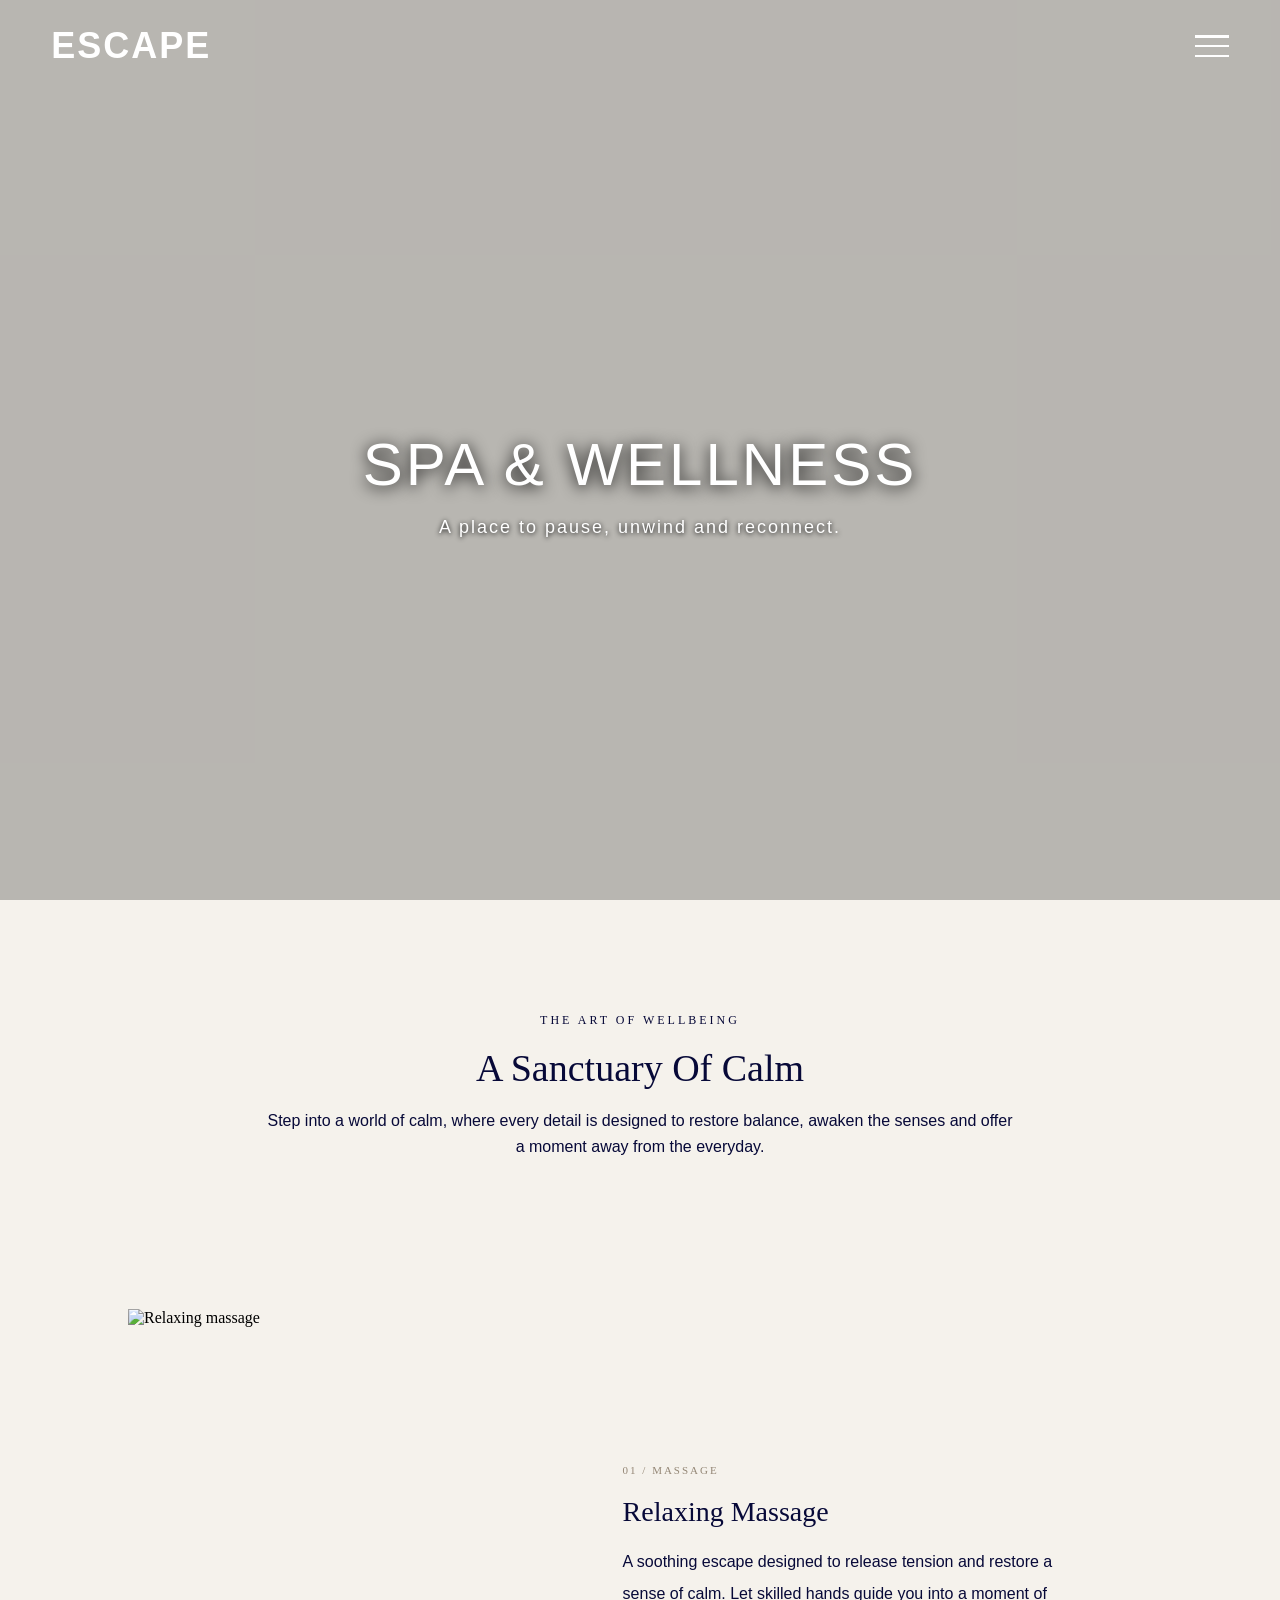
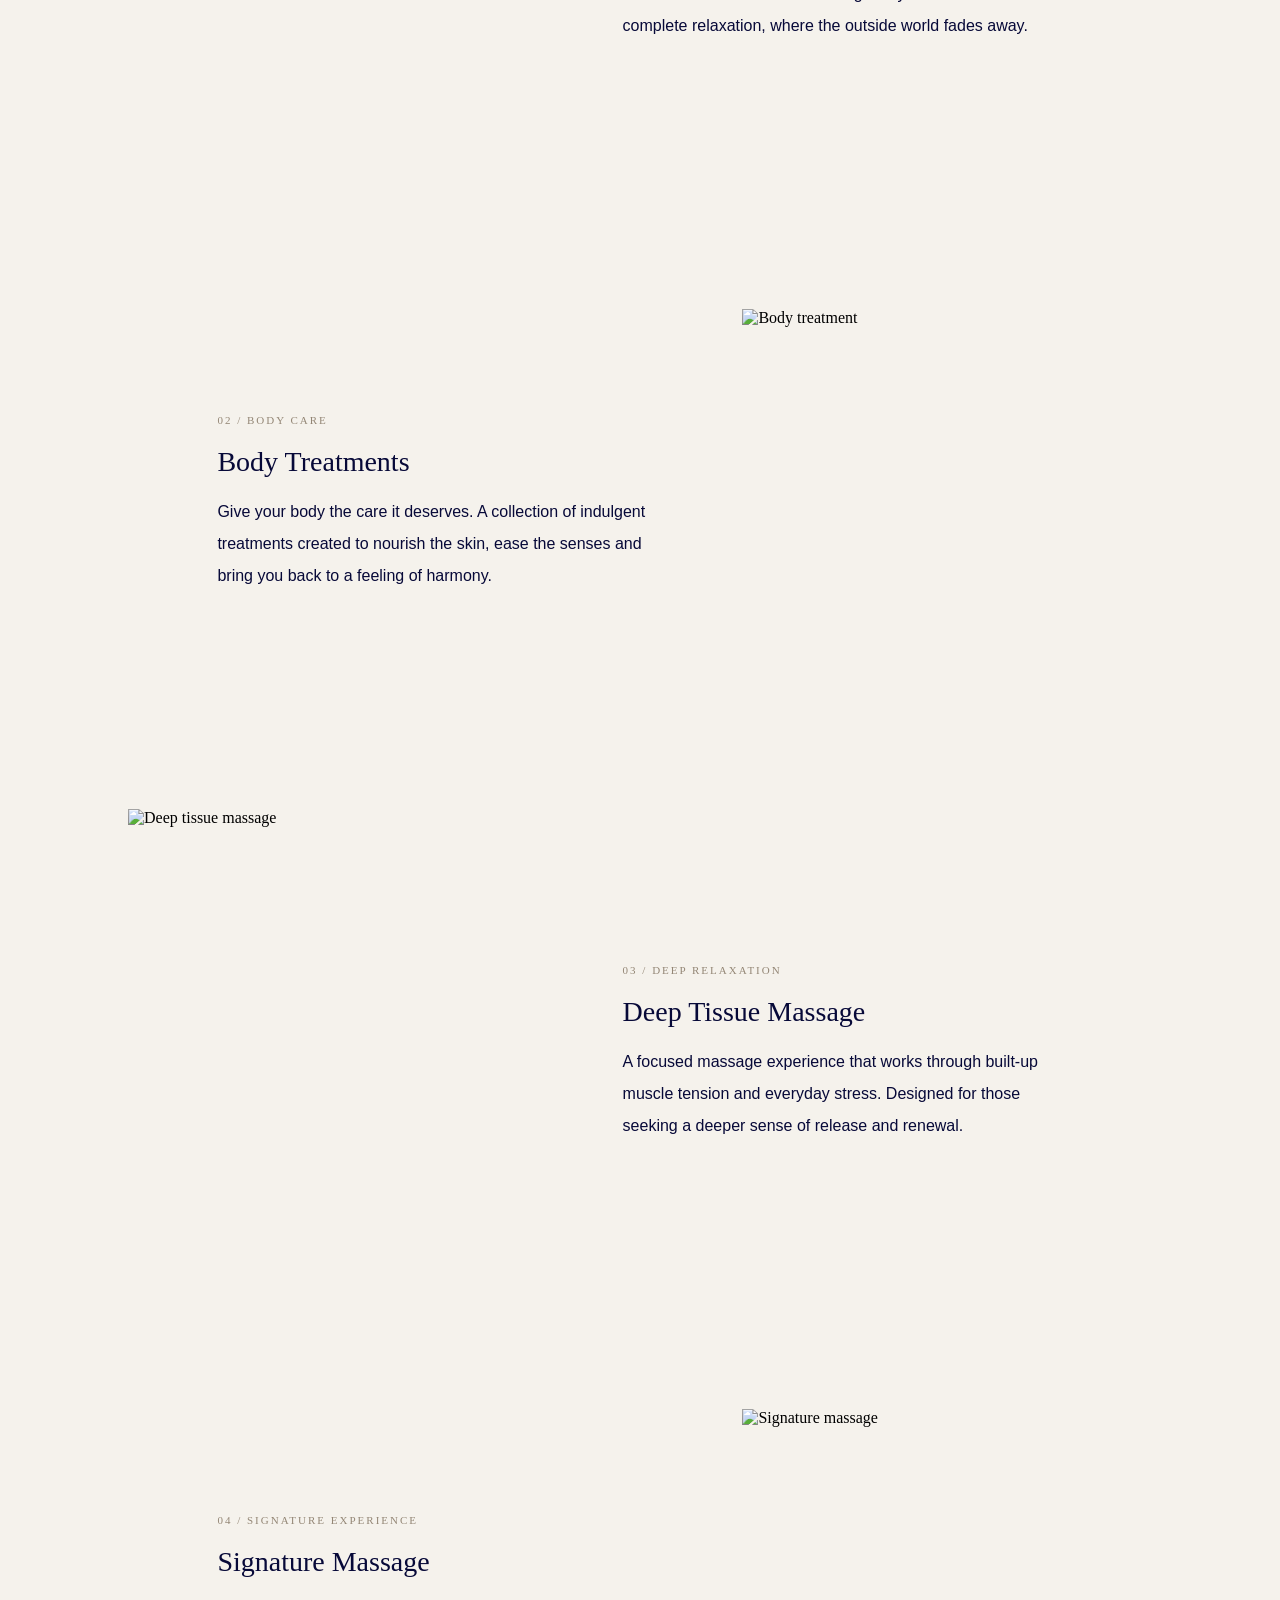
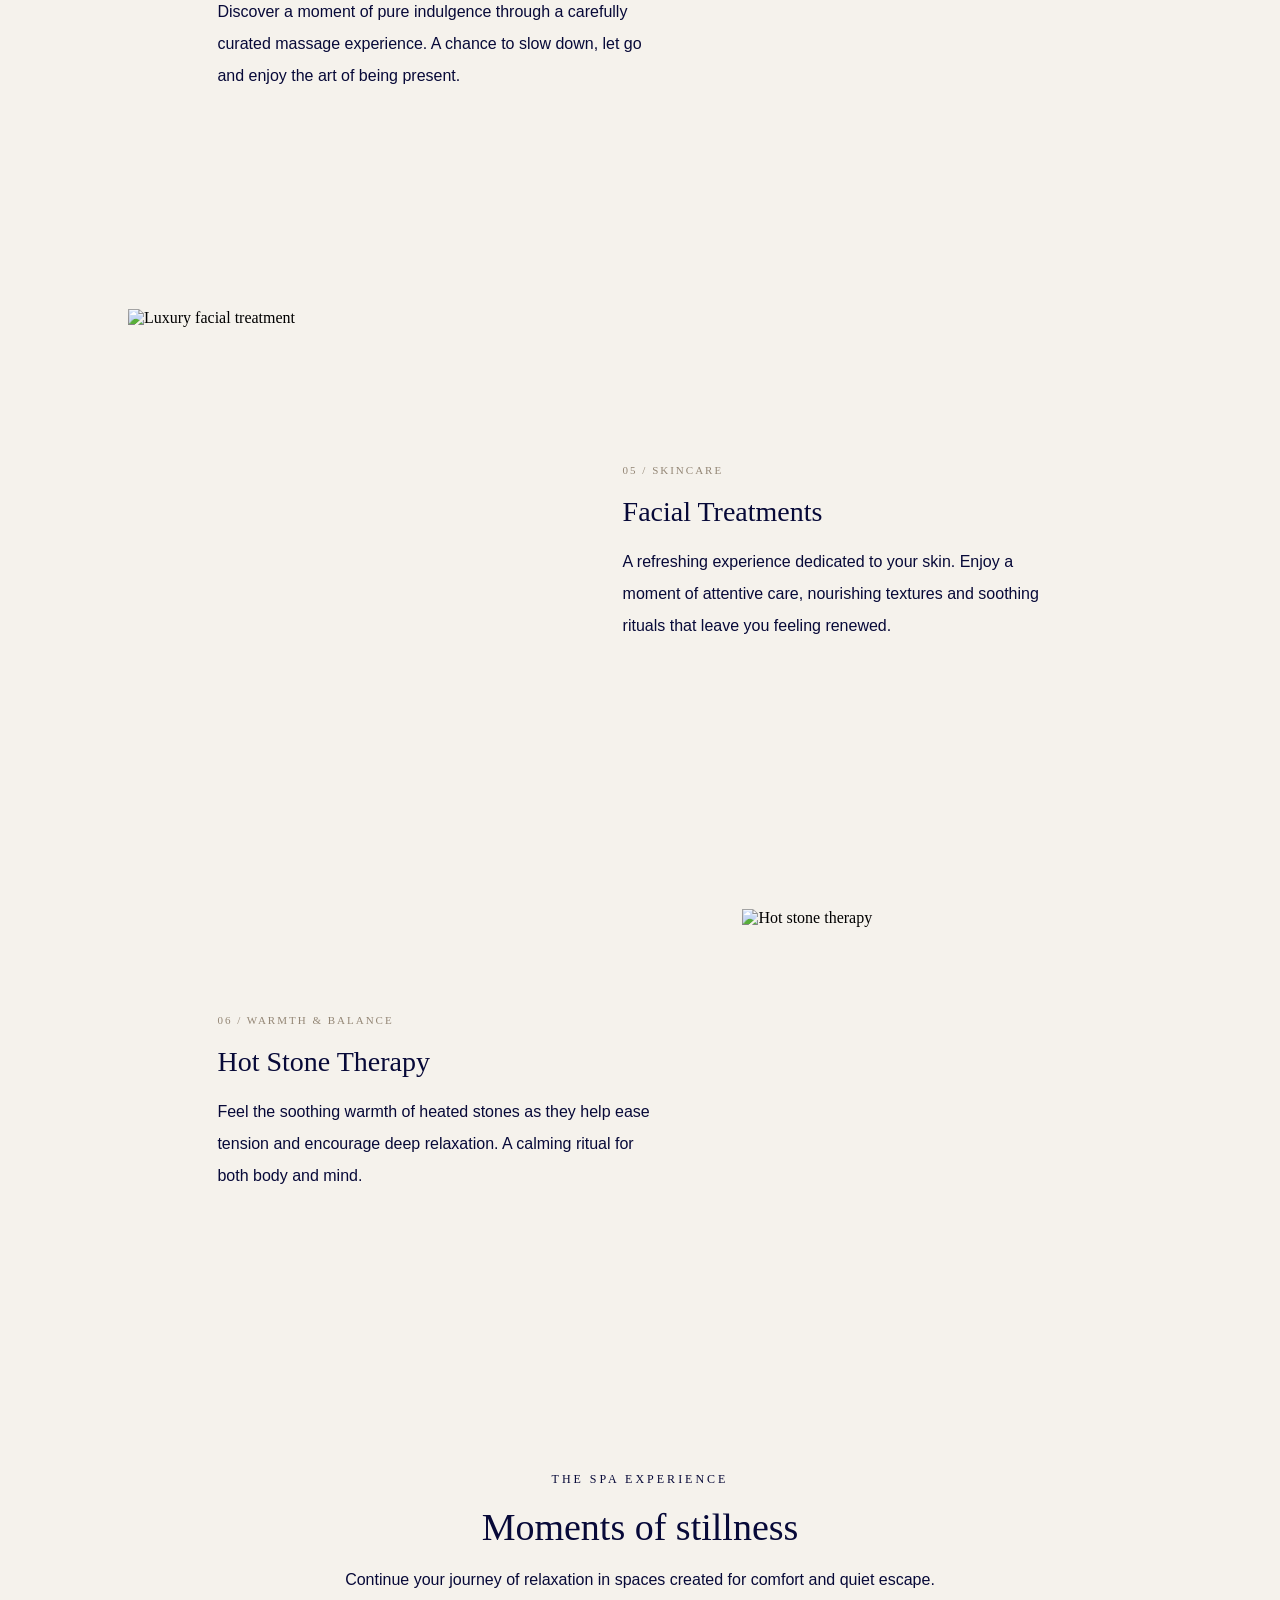
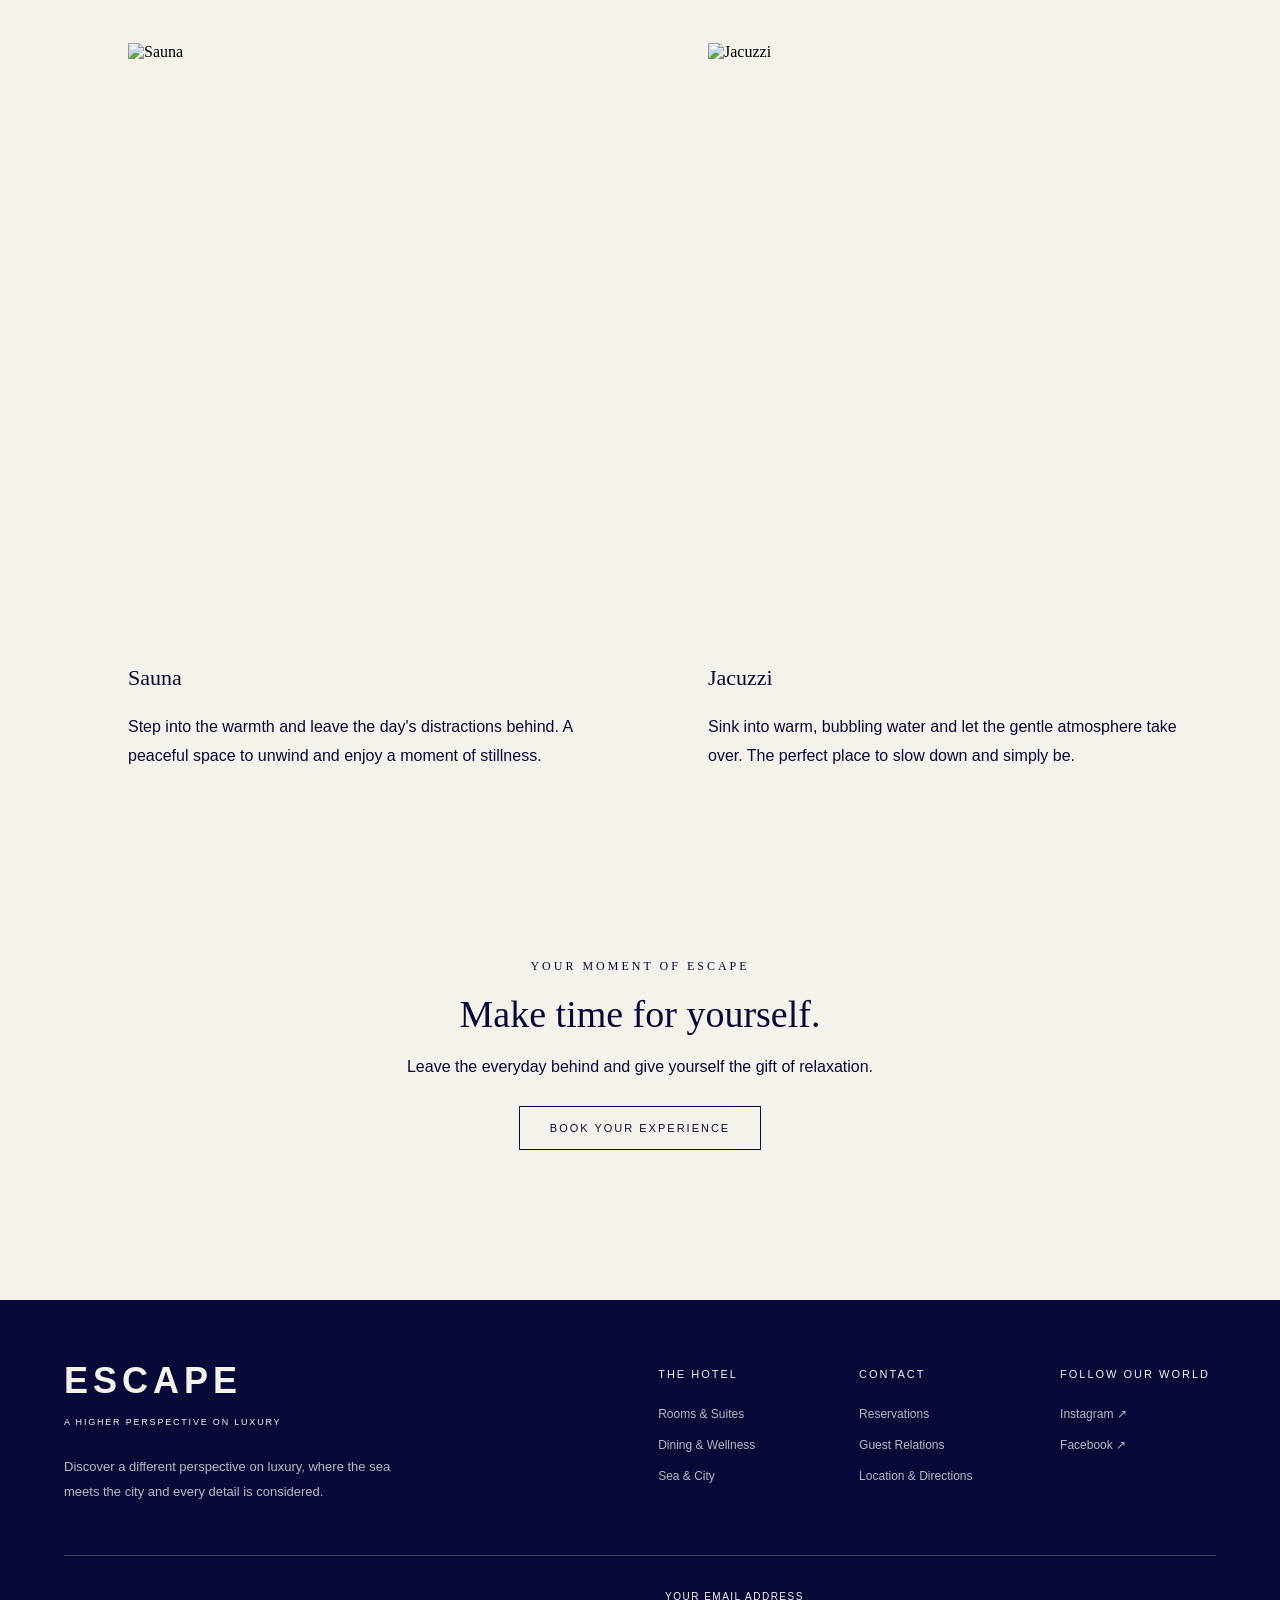
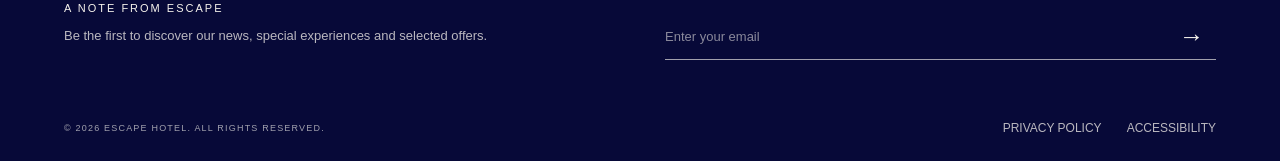
==== spa-wellness.html @ 2252b244 "Add files via upload" ====
<!DOCTYPE html>
<html lang="en">
<head>
    <meta charset="UTF-8">
    <meta name="viewport" content="width=device-width, initial-scale=1.0">
    <title>ESCAPE HOTEL</title>

    <link rel="stylesheet" href="style.css">
</head>
    
<body class="spa-wellness-page">

    <nav class="top-menu"> <!-- שורת הניווט העליונה -->
    <a href="index.html" class="logo">ESCAPE</a> <!-- לוגו שמוביל לעמוד הבית -->

    <button class="hamburger" type="button"> <!-- כפתור פתיחה וסגירה -->
        <span></span> <!-- הקו הראשון של ההמבורגר -->
        <span></span> <!-- הקו השני של ההמבורגר -->
        <span></span> <!-- הקו השלישי של ההמבורגר -->
    </button>

    <div class="side-menu"> <!-- הפאנל הנפתח מצד ימין -->
        <a href="index.html">HOME</a> <!-- קישור לעמוד אודות -->
        <a href="special-offers.html">SPECIAL OFFERS</a> <!-- קישור למבצעים -->
        <a href="rooms.html">ROOMS</a> <!-- קישור לחדרים -->
        <a href="spa-wellness.html">SPA &amp; WELLNESS</a> <!-- קישור לספא -->
        <a href="gift-card.html">GIFT CARD</a> <!-- קישור לספא -->
        <a href="contact.html">CONTACT</a> <!-- קישור ליצירת קשר -->
    </div>
</nav>

   <!-- אזור תמונת הפתיחה של עמוד הספא -->
<section class="spa-hero">
    <img src="images/wellness0.png" alt="Luxury pool overlooking the sea"> <!-- תמונת הבריכה מול הים -->

    <div class="spa-hero-content"> <!-- שכבת הטקסט שמופיעה מעל התמונה -->
        <h1>SPA & WELLNESS</h1> <!-- כותרת ראשית -->
        <p>A place to pause, unwind and reconnect.</p> <!-- משפט פתיחה -->
    </div>
</section>

<!-- אזור הפתיחה של גלריית הטיפולים -->  
<section class="spa-gallery-section">

    <div class="spa-intro"> <!-- כותרת ותיאור כללי של חוויית הספא -->
        <span>THE ART OF WELLBEING</span>
        <h2>A Sanctuary Of Calm</h2>
        <p>Step into a world of calm, where every detail is designed to restore balance, awaken the senses and offer a moment away from the everyday.</p>
    </div>

    <!-- גלריית טיפולים בפריסה לא סימטרית -->
    <div class="spa-gallery">

        <!-- טיפול ראשון: תמונה גדולה וטקסט לצדה -->
        <div class="spa-gallery-row spa-row-left">
            <div class="spa-image spa-image-large">
                <img src="images/wellness1.jpg" alt="Relaxing massage">
            </div>

            <div class="spa-description">
                <span>01 / MASSAGE</span>
                <h3>Relaxing Massage</h3>
                <p>A soothing escape designed to release tension and restore a sense of calm. Let skilled hands guide you into a moment of complete relaxation, where the outside world fades away.</p>
            </div>
        </div>

        <!-- טיפול שני: תמונה וטקסט בפריסה הפוכה -->
        <div class="spa-gallery-row spa-row-right">
            <div class="spa-image spa-image-small">
                <img src="images/wellness2.jpg" alt="Body treatment">
            </div>

            <div class="spa-description">
                <span>02 / BODY CARE</span>
                <h3>Body Treatments</h3>
                <p>Give your body the care it deserves. A collection of indulgent treatments created to nourish the skin, ease the senses and bring you back to a feeling of harmony.</p>
            </div>
        </div>

        <!-- טיפול שלישי -->
        <div class="spa-gallery-row spa-row-left">
            <div class="spa-image spa-image-large">
                <img src="images/wellness3.jpg" alt="Deep tissue massage">
            </div>

            <div class="spa-description">
                <span>03 / DEEP RELAXATION</span>
                <h3>Deep Tissue Massage</h3>
                <p>A focused massage experience that works through built-up muscle tension and everyday stress. Designed for those seeking a deeper sense of release and renewal.</p>
            </div>
        </div>

        <!-- טיפול רביעי -->
        <div class="spa-gallery-row spa-row-right">
            <div class="spa-image spa-image-small">
                <img src="images/wellness4.jpg" alt="Signature massage">
            </div>

            <div class="spa-description">
                <span>04 / SIGNATURE EXPERIENCE</span>
                <h3>Signature Massage</h3>
                <p>Discover a moment of pure indulgence through a carefully curated massage experience. A chance to slow down, let go and enjoy the art of being present.</p>
            </div>
        </div>

        <!-- טיפול חמישי -->
        <div class="spa-gallery-row spa-row-left">
            <div class="spa-image spa-image-large">
                <img src="images/wellness5.jpg" alt="Luxury facial treatment">
            </div>

            <div class="spa-description">
                <span>05 / SKINCARE</span>
                <h3>Facial Treatments</h3>
                <p>A refreshing experience dedicated to your skin. Enjoy a moment of attentive care, nourishing textures and soothing rituals that leave you feeling renewed.</p>
            </div>
        </div>

        <!-- טיפול שישי -->
        <div class="spa-gallery-row spa-row-right">
            <div class="spa-image spa-image-small">
                <img src="images/wellness6.jpg" alt="Hot stone therapy">
            </div>

            <div class="spa-description">
                <span>06 / WARMTH & BALANCE</span>
                <h3>Hot Stone Therapy</h3>
                <p>Feel the soothing warmth of heated stones as they help ease tension and encourage deep relaxation. A calming ritual for both body and mind.</p>
            </div>
        </div>

    </div>
</section>

<!-- אזור מתקני הספא -->
<section class="spa-facilities">

    <div class="spa-facilities-heading"> <!-- כותרת ותיאור המתקנים -->
        <span>THE SPA EXPERIENCE</span>
        <h2>Moments of stillness</h2>
        <p>Continue your journey of relaxation in spaces created for comfort and quiet escape.</p>
    </div>

    <div class="spa-facilities-gallery">

        <div class="spa-facility-item">
            <img src="images/wellness7.jpg" alt="Sauna"> <!-- תמונת הסאונה -->
            <div class="spa-facility-description">
                <h3>Sauna</h3>
                <p>Step into the warmth and leave the day's distractions behind. A peaceful space to unwind and enjoy a moment of stillness.</p>
            </div>
        </div>

        <div class="spa-facility-item">
            <img src="images/wellness8.jpg" alt="Jacuzzi"> <!-- תמונת הג'קוזי -->
            <div class="spa-facility-description">
                <h3>Jacuzzi</h3>
                <p>Sink into warm, bubbling water and let the gentle atmosphere take over. The perfect place to slow down and simply be.</p>
            </div>
        </div>

    </div>
</section>

<!-- אזור סיום עם הזמנה לחוויית ספא -->
<section class="spa-booking">
    <span>YOUR MOMENT OF ESCAPE</span>
    <h2>Make time for yourself.</h2>
    <p>Leave the everyday behind and give yourself the gift of relaxation.</p>
    <a href="contact.html" class="spa-booking-button">BOOK YOUR EXPERIENCE</a> <!-- מעבר לעמוד יצירת קשר -->
</section>

   
    <footer class="site-footer">

    <div class="footer-top">

        <div class="footer-brand">
            <a href="#" class="footer-logo">ESCAPE</a>
            <p class="footer-brand-tagline">
                A HIGHER PERSPECTIVE ON LUXURY
            </p>
            <p class="footer-description">
                Discover a different perspective on luxury,
                where the sea meets the city and every detail
                is considered.
            </p>
        </div>

        <div class="footer-column">
            <h3>THE HOTEL</h3>
            <a href="#rooms">Rooms & Suites</a>
            <a href="#experience">Dining & Wellness</a>
            <a href="#experience">Sea & City</a>
        </div>

        <div class="footer-column">
            <h3>CONTACT</h3>
            <a href="#contact">Reservations</a>
            <a href="#contact">Guest Relations</a>
            <a href="#contact">Location & Directions</a>
        </div>

        <div class="footer-column footer-social">
            <h3>FOLLOW OUR WORLD</h3>
            <a href="#" target="_blank" rel="noopener noreferrer">Instagram ↗</a>
            <a href="#" target="_blank" rel="noopener noreferrer">Facebook ↗</a>
        </div>

    </div>

    <div class="footer-newsletter">
        <div class="newsletter-text">
            <h3>A NOTE FROM ESCAPE</h3>
            <p>
                Be the first to discover our news,
                special experiences and selected offers.
            </p>
        </div>

        <form class="newsletter-form" action="#" method="post">
            <label for="newsletter-email">YOUR EMAIL ADDRESS</label>
            <div class="newsletter-input-row">
                <input
                    type="email"
                    id="newsletter-email"
                    name="email"
                    placeholder="Enter your email"
                    required
                >
                <button type="submit">
                    →
                </button>
            </div>
        </form>
    </div>

    <div class="footer-bottom">
        <p>© 2026 ESCAPE HOTEL. ALL RIGHTS RESERVED.</p>
        <div class="footer-legal">
            <a href="#">PRIVACY POLICY</a>
            <a href="#">ACCESSIBILITY</a>
        </div>
    </div>

</footer>

<script src="script.js"></script>
</body>
</html>
---- style.css ----
html, body { /* מסירים את השוליים והריווח שברירת המחדל של הדפדפן מוסיפה לעמוד. */
    margin: 0; /* מבטל את השוליים החיצוניים של העמוד. */
    padding: 0;/* מבטל ריווח פנימי חיצוני. */
}

.hero { /* מגדירים את מסך הפתיחה כאזור עצמאי. */
    position: relative; /* מאפשר למקם את הסרטון ביחס ל-Hero. */
    min-height: 100vh; /* נותן למסך הפתיחה גובה של מסך שלם. */
    overflow: hidden; /* מסתיר חלקי סרטון שיוצאים מגבולות ה-Hero. */
    isolation: isolate; /* יוצר שכבת רקע נפרדת לתוכן של ה-Hero. */
}

.hero .video-bg { /* מציבים את הסרטון כרקע בתוך ה-Hero בלבד. */
    position: absolute; /* ממקמים את הסרטון ביחס ל-Hero במקום למסך כולו. */
    inset: 0; /* מצמידים את הסרטון לכל קצוות ה-Hero. */
    width: 100%; /* ממלאים את רוחב אזור ה-Hero. */
    height: 100%; /* ממלאים את גובה אזור ה-Hero. */
    object-fit: cover;/* ממלאים את האזור בלי לעוות את הסרטון. */
    z-index: -1; /* מציבים את הסרטון בשכבת הרקע של ה-Hero. */
}

html { /* מאפשרים גלילה חלקה לקישורי התפריט. */
    scroll-behavior: smooth; /* גוללים בהדרגה אל הסקשן שנבחר. */
}

.booking-bar { /* עיצוב השורה שעוטפת את כל שדות ההזמנה */
    position: absolute; /* ממקם את שורת ההזמנה ביחס לאזור ההירו */
    bottom: 35px; /* קובע את המרחק של השורה מהחלק התחתון של ההירו */
    left: 50%; /* ממקם את נקודת ההתחלה במרכז האופקי של ההירו */
    transform: translateX(-50%); /* מזיז את השורה לאחור בחצי מרוחבה כדי למרכז אותה */
    display: flex; /* מסדר את שדות ההזמנה והכפתור בשורה אופקית */
    align-items: center; /* מיישר את כל האלמנטים במרכז הגובה */
    justify-content: space-between; /* מפזר את האלמנטים לאורך השורה */
    width: 95%; /* קובע את רוחב שורת ההזמנה ביחס להירו */
    max-width: 1100px; /* מגביל את הרוחב המרבי של השורה */
    padding: 12px 30px; /* מוסיף מרווח פנימי סביב התוכן */
    box-sizing: border-box; /* כולל את ה-padding בתוך חישוב הרוחב */
    background: rgba(245, 242, 236, 0.60); /* רקע בהיר עם 85% אטימות */
    z-index: 10; /* מציב את השורה מעל סרטון הרקע */
}

.booking-field { /* עיצוב כל אחד משדות ההזמנה */
    display: flex; /* מסדר את הכותרת ואת שדה הבחירה בטור */
    flex-direction: column; /* מציב את הכותרת מעל שדה הבחירה */
    gap: 9px; /* קובע את המרווח בין הכותרת לשדה */
    flex: 1; /* מאפשר לכל שדה לתפוס חלק יחסי מהרוחב */
    padding: 0 20px; /* מוסיף מרווח אופקי בתוך כל שדה */
    border-right: 1px solid rgba(7, 9, 56, 0.2); /* מוסיף קו הפרדה דק בין השדות */
}

.booking-field label { /* עיצוב הכותרות CHECK-IN, CHECK-OUT ו-GUESTS */
    color: rgb(7, 9, 56); /* קובע את צבע הכותרת לכחול כהה */
    font-size: 12px; /* קובע גודל טקסט קטן ועדין */
    letter-spacing: 2px; /* מוסיף ריווח בין האותיות */
    font-family: "Gill Sans", "Segoe UI", sans-serif; /* קובע את אותו גופן של התפריט */
    font-weight: 500;
}

.booking-field input,
.booking-field select { /* עיצוב שדות התאריך ותיבת בחירת האורחים */
    width: 100%; /* גורם לשדה לתפוס את מלוא רוחב האזור שלו */
    height: 24px; /* קובע גובה אחיד לשדות */
    padding: 0; /* מבטל מרווח פנימי שעלול להשפיע על היישור */
    margin: 0; /* מבטל מרווח חיצוני */
    border: none; /* מסיר את המסגרת הרגילה של השדה */
    outline: none; /* מסיר מסגרת בעת לחיצה על השדה */
    background: transparent; /* משאיר את הרקע שקוף */
    color: rgb(7, 9, 56); /* קובע צבע טקסט כחול כהה */
    font-family: "Gill Sans", "Segoe UI", sans-serif; /* משתמש באותו גופן של התפריט */
    font-size: 14px; /* קובע גודל טקסט אחיד */
    cursor: pointer; /* מציג סמן לחיץ */
    vertical-align: middle; /* מיישר את השדה ביחס לאלמנטים סמוכים */
    box-sizing: border-box; /* כולל את המרווחים בחישוב הגובה והרוחב */
}

.booking-field input[type="date"]::-webkit-calendar-picker-indicator { /* עיצוב אחיד לאייקוני לוח השנה */
    width: 16px; /* קובע רוחב אחיד לשני האייקונים */
    height: 16px; /* קובע גובה אחיד לשני האייקונים */
    padding: 0; /* מבטל מרווח פנימי */
    margin: 0; /* מבטל מרווח חיצוני */
    transform: translateY(3px); /* מזיז את האייקון מעט למטה */
    cursor: pointer; /* מציג סמן לחיץ */
}

.availability-button { /* עיצוב כפתור בדיקת הזמינות */
    flex: 1.2; /* מעניק לכפתור מעט יותר רוחב משדות ההזמנה */
    padding: 12px 20px; /* קובע את המרווח הפנימי של הכפתור */
    margin-left: 20px; /* מוסיף מרווח בין הכפתור לשדה האורחים */
    border: 1px solid rgb(7, 9, 56); /* מוסיף מסגרת כחולה כהה ועדינה */
    background: rgb(7, 9, 56); /* קובע רקע כחול כהה לכפתור */
    color: white; /* קובע את צבע הטקסט בלבן */
    font-family: "Gill Sans", "Segoe UI", sans-serif; /* משתמש בגופן הכללי של האתר */
    font-size: 12px; /* קובע גודל טקסט קטן לכפתור */
    font-weight: 500;
    letter-spacing: 2px; /* מוסיף ריווח בין האותיות */
    cursor: pointer; /* מציג סמן של לחיצה בעת מעבר מעל הכפתור */
    transition: background 0.3s ease, color 0.3s ease; /* יוצר מעבר הדרגתי בעת שינוי צבעי הכפתור */
}

.availability-button:hover { /* עיצוב הכפתור בעת מעבר עם העכבר */
    background: transparent; /* הופך את רקע הכפתור לשקוף */
    color: rgb(7, 9, 56); /* משנה את צבע הטקסט לכחול כהה */
}

.top-menu { /* שורת הניווט העליונה */
    position: absolute; /* ממקם את התפריט מעל סרטון הפתיחה */
    top: 0; /* מצמיד את התפריט לחלק העליון */
    left: 0; /* מצמיד את התפריט לצד שמאל */
    width: 100%; /* נותן לתפריט רוחב מלא */
    box-sizing: border-box; /* כולל את הריווח בתוך הרוחב */
    padding: 25px 4%; /* מוסיף רווח מהקצוות */
    display: flex; /* מסדר את הלוגו והכפתור באותה שורה */
    justify-content: space-between; /* מפריד בין הלוגו להמבורגר */
    align-items: center; /* מיישר אותם אנכית */
    z-index: 20; /* מציג את התפריט מעל הסרטון */
}

.logo { /* עיצוב שם המותג */
    color: white; /* צבע הלוגו */
    text-decoration: none; /* מסיר קו תחתון */
    font-family: "Trebuchet MS", sans-serif; /* גופן הלוגו */
    font-size: 36px; /* גודל הלוגו */
    font-weight: 900; /* עובי הלוגו */
    letter-spacing: 2px; /* רווח בין האותיות */
}

.hamburger { /* כפתור ההמבורגר */
    display: flex; /* מסדר את שלושת הקווים בטור */
    flex-direction: column; /* מציג את הקווים אחד מתחת לשני */
    justify-content: space-between; /* מפזר את הקווים באופן אחיד */
    width: 34px; /* רוחב הכפתור */
    height: 22px; /* גובה הכפתור */
    padding: 0; /* מסיר ריווח פנימי */
    border: none; /* מסיר מסגרת */
    background: transparent; /* משאיר רקע שקוף */
    cursor: pointer; /* מציג סמן לחיץ */
    z-index: 40; /* משאיר את הכפתור מעל הפאנל */
}

.hamburger span { /* עיצוב שלושת הקווים */
    display: block; /* הופך כל קו לאלמנט נפרד */
    width: 100%; /* ממלא את רוחב הכפתור */
    height: 2.5px; /* עובי הקו */
    background-color: white; /* צבע הקווים */
}

.side-menu { /* הפאנל הנפתח */
    position: fixed; /* מקבע את הפאנל ביחס למסך */
    top: 0; /* מצמיד אותו לחלק העליון */
    right: 0; /* מצמיד אותו לצד ימין */
    width: 23%; /* רוחב קטן מרבע מסך */
    max-width: 340px; /* מגביל את הרוחב במסכים גדולים */
    min-width: 240px; /* שומר על רוחב שימושי */
    height: 100vh; /* גובה מלא של המסך */
    box-sizing: border-box; /* כולל ריווחים בתוך המידות */
    padding: 130px 25px 40px; /* מרווח מעל ומתחת לקישורים */
    display: flex; /* מסדר את הקישורים בטור */
    flex-direction: column; /* מציג כל קישור בשורה נפרדת */
    align-items: center; /* ממקם את הקישורים במרכז */
    gap: 38px; /* מרווח בין הקישורים */
    background-color: rgba(255, 255, 255, 0.8); /* רקע לבן מעט שקוף */
    z-index: 30; /* מציג את הפאנל מעל תוכן האתר */
    transform: translateX(100%); /* מסתיר את הפאנל מחוץ למסך */
    transition: transform 0.35s ease; /* יוצר פתיחה וסגירה חלקות */
}

.side-menu.open { /* מצב שבו התפריט פתוח */
    transform: translateX(0); /* מחזיר את הפאנל לתוך המסך */
}

.side-menu a { /* עיצוב הקישורים בפאנל */
    color: rgb(7, 9, 56); /* צבע כחול כהה */
    text-decoration: none; /* מסיר קו תחתון */
    font-family: "Gill Sans", "Segoe UI", sans-serif; /* גופן הקישורים */
    font-size: 18px; /* גודל הטקסט */
    font-weight: 600;
    letter-spacing: 2px; /* רווח בין האותיות */
    text-align: center; /* ממרכז את הטקסט */
    transition: opacity 0.2s; /* מעבר עדין בריחוף */
}

.side-menu a:hover { /* מצב ריחוף מעל קישור */
    opacity: 0.6; /* מחליש מעט את הקישור */
}

@media (max-width: 600px) { /* התאמה למסכים קטנים */
    .side-menu { /* הפאנל במסך קטן */
        width: 78%; /* מגדיל את הפאנל כדי שהקישורים יהיו קריאים */
        min-width: 0; /* מבטל רוחב מינימלי */
    }
}

.about-section {
    width: 100%;
    padding: 220px 8% 60px; /* רווח עליון גדול יותר ותחתון קטן יותר */
    background-color: #f5f2ec;
    color: rgb(7, 9, 56);
    box-sizing: border-box;
}

.about-content {
    max-width: 1400px; /* רוחב מקסימלי */
    margin: 0 auto; /* ממרכז את התוכן */
}

.about-row {
    display: grid; /* חלוקה לעמודות */
    grid-template-columns: 1fr 1fr; /* שתי עמודות שוות */
    align-items: center; /* ממרכז את התוכן לגובה */
    gap: 60px; /* רווח בין הטקסט לתמונה */
}

.about-text {
    padding: 0; /* מבטל רווחים קודמים */
    transform: translateY(-30px); /* מעלה את הטקסט ב־30 פיקסלים */
}

.about-text h2 {
    font-size: 38px; /* גודל הכותרת */
    font-weight: 400; /* עובי הכותרת */
    letter-spacing: 5px; /* רווח בין האותיות */
    margin-bottom: 40px; /* רווח מתחת לכותרת */
}

.about-text p {
    font-family: "Gill Sans", "Segoe UI", sans-serif; /* גופן הקישורים */
    font-size: 16px; /* גודל הטקסט */
    line-height: 2; /* מרווח בין השורות */
    color: #070938; /* צבע הפסקאות */
    margin-bottom: 35px; /* רווח בין הפסקאות */
}
.about-text .soft-highlight {
    font-family: "Gill Sans", "Segoe UI", sans-serif; /* גופן הקישורים */
    font-weight: 600; /* מדגיש את הביטוי */
    color: #070938; /* צבע כחול כהה */
}

.about-image {
    width: 120%; /* רוחב האזור */
    margin-left: -15%; /* הזזה שמאלה */
    aspect-ratio: 1 / 1; /* מסגרת ריבועית */
    overflow: hidden; /* מסתיר את החלקים שמחוץ לריבוע */
}

.about-image img {
    display: block;
    width: 100%;
    height: 90%;
    object-fit: contain; /* ממלא את הריבוע */
    object-position: center;
    }

@media (max-width: 600px) { /* התאמות למסכים קטנים */
    .about-section {
        padding: 70px 7%; /* הקטנת הרווחים */
    }

    .about-row {
        grid-template-columns: 1fr; /* מציג כל שורה בעמודה אחת */
        gap: 25px; /* רווח בין הטקסט לתמונה */
    }

    .about-row-reverse .about-image {
        order: 2; /* התמונה מופיעה אחרי הטקסט במסכים קטנים */
    }

    .about-row-reverse .about-text {
        order: 1; /* הטקסט מופיע לפני התמונה במסכים קטנים */
    }

    .about-text,
    .about-images {
        width: 100%; /* הטקסט ואזור התמונות תופסים את כל הרוחב */
    }

    .about-images {
        height: 450px; /* הקטנת גובה אזור התמונות בטלפון */
    }
}

.offers-section {
    padding: 50px 8%; /* רווח פנימי מעל ומתחת לסקשן ובצדדים */
    background-color: #f5f2ec; /* צבע רקע בהיר */
    text-align: center; /* ממרכז את הכותרות */
}

.offers-container {
    max-width: 1400px; /* רוחב מקסימלי לתוכן */
    margin: 0 auto; /* ממרכז את המיכל */
}

.offers-title {
    color: #070938;
    font-size: 38px; /* גודל הכותרת */
    font-weight: 400; /* עובי אותיות */
    letter-spacing: 5px; /* רווח בין האותיות */
    margin-bottom: 12px; /* רווח מתחת לכותרת */
}

.offers-subtitle {
    font-size: 12px; /* גודל כותרת המשנה */
    letter-spacing: 3px; /* רווח בין האותיות */
    margin-bottom: 50px; /* רווח בין הכותרת לכרטיסים */
    color: #777; /* צבע אפור */
}

.offers-grid {
    display: grid; /* שימוש בגריד לסידור הכרטיסים */
    grid-template-columns: repeat(3, 1fr); /* שלוש עמודות שוות */
    gap: 30px; /* רווח בין הכרטיסים */
    text-align: left; /* יישור הטקסט בתוך הכרטיסים לשמאל */
}

.offer-card {
    background-color: #f5f2ec; /* רקע לכל כרטיס */
    border: 1px solid rgb(7, 9, 56); /* מסגרת דקה בגוון שמנת-אפור */
    overflow: hidden; /* מסתיר את החלקים של התמונה שיוצאים מגבולות הכרטיס */
}

.offer-card img {
    display: block; /* מבטל רווח מתחת לתמונה */
    height: 350px; /* קובע את גובה התמונה */
    width: auto; /* שומר על יחס הממדים המקורי */
    max-width: none; /* מונע מהתמונה להידחס לרוחב הכרטיס */
    position: relative;
    left: 50%; /* ממקם את מרכז התמונה במרכז הכרטיס */
    transform: translateX(-50%); /* מזיז את התמונה חצי מרוחבה שמאלה */
}

.offer-info {
    padding: 28px 25px 32px; /* רווח פנימי מסביב לטקסט */
}

.offer-info h3 {
    font-family: "Gill Sans", "Segoe UI", sans-serif; /* גופן הקישורים */
    color: rgb(7, 9, 56); /* צבע הטקסט */
    font-size: 19px; /* גודל שם החבילה */
    font-weight: 500; /* עובי הכותרת */
    letter-spacing: 2px; /* רווח בין האותיות */
    margin-bottom: 15px; /* רווח מתחת לשם החבילה */
}

.offer-info p {
    font-size: 14px; /* גודל תיאור החבילה */
    line-height: 1.8; /* מרווח בין שורות */
    font-family: "Gill Sans", "Segoe UI", sans-serif; /* גופן הקישורים */
    color: rgb(7, 9, 56); /* צבע הטקסט */
    min-height: 75px; /* גובה מינימלי אחיד לתיאורים */
    margin-bottom: 22px; /* רווח מתחת לתיאור */
}

.offer-discount {
    display: block; /* מציג את ההנחה בשורה נפרדת */
    color: rgb(7, 9, 56); /* צבע הטקסט */
    font-family: "Gill Sans", "Segoe UI", sans-serif; /* גופן הקישורים */
    font-size: 15px; /* גודל טקסט ההנחה */
    font-weight: 600; /* מדגיש את ההנחה */
    letter-spacing: 1px; /* רווח בין האותיות */
    margin-bottom: 22px; /* רווח בין ההנחה לכפתור */
}

.offer-button {
    display: inline-block; /* מאפשר להגדיר מידות ורווחים לכפתור */
    padding: 13px 28px; /* רווח פנימי בתוך הכפתור */
    border: 1px solid rgb(7, 9, 56); /* מסגרת כהה */
    color: rgb(7, 9, 56); /* צבע הטקסט */
    text-decoration: none; /* מסיר קו תחתון מהקישור */
    font-size: 11px; /* גודל טקסט הכפתור */
    font-family: "Gill Sans", "Segoe UI", sans-serif; /* גופן הקישורים */
    letter-spacing: 2px; /* רווח בין האותיות */
    transition: 0.3s; /* מעבר הדרגתי באפקט מעבר עכבר */
}

.offer-button:hover {
    background-color: rgb(7, 9, 56); /* רקע כהה במעבר עכבר */
    color: white; /* טקסט לבן במעבר עכבר */
}

.special-offers-page .offers-section { /* עמוד ההצעות המיוחדות הנפרד שמגיעים אליו מהתפריט */
    padding-top: 160px; /* מרווח בין התפריט להצעות */
    padding-bottom: 200px; /* מרווח בין ההצעות לפוטר */
}

/* GITF CARD PAGE */

.gift-card-grid {
    grid-template-columns: repeat(6, 1fr); /* מחלק את השורה לשישה חלקים שווים */
}

.gift-card-grid .offer-card {
    grid-column: span 2; /* כל כרטיס תופס שני חלקים */
    overflow: hidden;
}

.gift-card-grid .offer-card img {
    display: block;
    width: 100%;
    height: 310px;
    max-width: 100%;
    object-fit: cover;
    object-position: center;
    margin: 0;
    padding: 0;
}

.gift-card-grid .offer-card:nth-child(4) {
    grid-column: 2 / span 2; /* הכרטיס הרביעי מתחיל בעמודה השנייה */
}

.gift-card-grid .offer-card:nth-child(5) {
    grid-column: 4 / span 2; /* הכרטיס החמישי מתחיל בעמודה הרביעית */
}


/* סקשן האירוח בעמוד הבית */

.stay-section {
    padding: 170px 8%; /* רווחים מסביב לסקשן */
    background-color: #f5f2ec; /* רקע שמנת */
}

.stay-container {
    display: grid; /* חלוקה לשתי עמודות */
    grid-template-columns: 1.2fr 0.8fr; /* תמונה רחבה יותר מהטקסט */
    align-items: center; /* ממרכז את התוכן לגובה */
    gap: 80px; /* רווח בין התמונה לטקסט */
    max-width: 1400px; /* רוחב מקסימלי */
    margin: 0 auto; /* ממרכז את המיכל */
}

.stay-image {
    width: 100%; /* רוחב מלא של העמודה */
    height: 650px; /* גובה המסגרת */
    /*overflow: hidden; /* מסתיר את החלקים שנחתכים */
}

.stay-image img {
    display: block;
    width: 100%; /* ממלא את רוחב המסגרת */
    height: 100%; /* ממלא את גובה המסגרת */
    /*object-fit: cover; /* שומר על הפרופורציות וחותך עודפים */
    object-position: center; /* חיתוך ממרכז התמונה */
}

.stay-content {
    color: #070938; /* צבע הטקסט */
    text-align: left; /* יישור לשמאל */
}

.stay-label {
    display: block; /* מציג את הכיתוב בשורה נפרדת */
    font-size: 11px; /* גודל קטן */
    letter-spacing: 3px; /* ריווח בין האותיות */
    color: #888; /* צבע אפור */
    margin-bottom: 22px; /* רווח מתחת לכיתוב */
}

.stay-content h2 {
    font-size: 34px; /* גודל הכותרת */
    font-weight: 400; /* עובי אותיות */
    letter-spacing: 3px; /* ריווח בין האותיות */
    line-height: 1.4; /* גובה שורה */
    margin-bottom: 25px; /* רווח מתחת לכותרת */
}

.stay-content p {
    font-family: "Gill Sans", "Segoe UI", sans-serif; /* גופן הקישורים */
    font-size: 16px; /* גודל הפסקה */
    line-height: 2; /* מרווח בין השורות */
    color: #070938; /* צבע הטקסט */
    margin-bottom: 35px; /* רווח לפני הכפתור */
}

.stay-button {
    font-family: "Gill Sans", "Segoe UI", sans-serif; /* גופן הקישורים */
    display: inline-block; /* מאפשר עיצוב של הכפתור */
    padding: 14px 32px; /* רווח פנימי */
    border: 1px solid #070938; /* מסגרת כהה */
    color: #070938; /* צבע הטקסט */
    text-decoration: none; /* מסיר קו תחתון */
    font-size: 11px; /* גודל הטקסט */
    letter-spacing: 2px; /* ריווח בין האותיות */
    transition: 0.3s; /* מעבר הדרגתי */
}

.stay-button:hover {
    background-color: rgb(7, 9, 56); /* רקע כהה במעבר עכבר */
    color: white; /* טקסט לבן */
}

/* ROOMS PAGE */

.hero {
    height: 100vh; /* גובה ההירו יהיה בדיוק גובה המסך */
    overflow: hidden; /* מונע מהתמונה להתרחב מעבר לגבולות ההירו */
}

.hero-image {
    display: block; /* מבטל רווח מתחת לתמונה */
    width: 100%; /* ממלא את רוחב ההירו */
    height: 100%; /* ממלא את גובה ההירו */
    object-fit: cover; /* שומר על הפרופורציות וחותך עודפים */
    object-position: center; /* ממקם את התמונה במרכז */
}

.hero-text {
    position: absolute; /* ממקם את הטקסט מעל התמונה */
    top: 48%; /* מיקום אנכי במרכז */
    left: 48.7%; /* מיקום אופקי במרכז */
    transform: translate(-50%, -50%); /* מרכז את הטקסט בדיוק */
    width: 90%; /* מגביל את רוחב הטקסט */
    text-align: center; /* ממרכז את הכותרת */
    color: white; /* צבע לבן */
}

.hero-text h1 {
    font-family: "Gill Sans", "Segoe UI", sans-serif;
    font-size: 38px; /* גודל הכותרת */
    font-weight: 600; /* עובי אותיות עדין */
    letter-spacing: 2px; /* ריווח בין האותיות */
    line-height: 1.6; /* רווח בין שתי השורות */
    text-shadow: 0 2px 18px rgba(0, 0, 0, 2); /* צל עדין לשיפור הקריאות */
}

.rooms-section { /* המעטפת הראשית של אזור החדרים */
    background-color: #f5f2ec; /* רקע בגוון שמנת עדין */
    color: rgb(7, 9, 56); /* צבע טקסט כחול כהה */
    padding: 120px 6%; /* רווח פנימי מעל ומתחת ובצדדים */
}

/* כותרת אזור החדרים */
.rooms-heading { /* עיצוב הכותרת הראשית */
    font-size: 38px; /* גודל הכותרת */
    font-weight: 400; /* משקל גופן רגיל למראה אלגנטי */
    letter-spacing: 4px; /* מרווח בין האותיות */
    text-align: center; /* מיקום הכותרת במרכז */
    margin: 0 0 120px; /* רווח מתחת לכותרת */
}

/* רשימת החדרים */
.rooms-content { /* עוטף את כל כרטיסי החדרים */
    display: flex; /* מאפשר סידור גמיש */
    flex-direction: column; /* מציג את החדרים אחד מתחת לשני */
    gap: 100px; /* מרווח בין כרטיסי החדרים */
}

/* כרטיס חדר בודד */
.room-card { /* מסדר את התמונה ואת הטקסט של כל חדר */
    display: flex; /* מציב תמונה וטקסט זה לצד זה */
    align-items: center; /* ממרכז אותם אנכית */
    gap: 70px; /* רווח בין התמונה לטקסט */
}

.room-gallery { /* עיצוב אזור גלריית התמונות של כל חדר */
    position: relative; /* מאפשר למקם אלמנטים בתוך הגלריה ביחס למיקום שלה */
    flex: 3.5; /* קובע את החלק היחסי של הגלריה בתוך חלוקת ה-Flex */
    min-width: 0; /* מאפשר לגלריה להצטמצם מתחת לרוחב התוכן שלה */
    height: 700px; /* קובע את גובה הגלריה ל-610 פיקסלים */
    overflow: hidden; /* מסתיר כל תוכן שחורג מגבולות הגלריה */
}

.room-image { /* עיצוב התמונה שמוצגת בתוך גלריית החדר */
    display: block; /* מציג את התמונה כאלמנט בלוק ומונע רווח תחתון של תמונה inline */
    width: 100%; /* גורם לתמונה לתפוס את מלוא רוחב הגלריה */
    height: 100%; /* גורם לתמונה לתפוס את מלוא גובה הגלריה */
    object-fit: cover; /* ממלא את שטח הגלריה בתמונה תוך שמירה על הפרופורציות, גם אם חלק ממנה נחתך */
    object-position: center; /* ממקם את מרכז התמונה במרכז אזור התצוגה */
    image-rendering: auto; /* משאיר לדפדפן לבחור את שיטת הצגת התמונה הרגילה */
}

/* החיצים בגלריה */
.gallery-arrow { /* עיצוב בסיסי לחיצי התמונות */
    position: absolute; /* ממקם את החיצים מעל התמונה */
    top: 50%; /* מציב אותם באמצע הגובה */
    transform: translateY(-50%); /* ממרכז אותם בדיוק אנכית */
    z-index: 1; /* מציג אותם מעל התמונה */
    width: 42px; /* רוחב הכפתור */
    height: 42px; /* גובה הכפתור */
    border: none; /* מסיר מסגרת */
    border-radius: 50%; /* יוצר כפתור עגול */
    background-color: rgba(255, 255, 255, 0.85); /* רקע לבן מעט שקוף */
    color: rgb(7, 9, 56); /* צבע החץ */
    font-size: 24px; /* גודל החץ */
    cursor: pointer; /* מציג סמן לחיץ */
}

/* מיקום החץ הקודם */
.gallery-arrow.prev { /* חץ לתמונה הקודמת */
    left: 15px; /* מרחק מהקצה השמאלי */
}

/* מיקום החץ הבא */
.gallery-arrow.next { /* חץ לתמונה הבאה */
    right: 15px; /* מרחק מהקצה הימני */
}

/* אזור הטקסט */
.rooms-text { /* עוטף את הכותרת, התיאור והכפתור */
    flex: 1; /* נותן לטקסט מקום לצד התמונה */
    min-width: 0; /* מונע חריגה מרוחב הכרטיס */
}

/* כותרת של סוג החדר */
.rooms-text h3 { /* עיצוב שם החדר */
    font-size: 27px; /* גודל הכותרת */
    font-weight: 400; /* משקל גופן רגיל */
    letter-spacing: 2px; /* מרווח בין האותיות */
    margin: 0 0 25px; /* רווח מתחת לכותרת */
}

/* תיאור החדר */
.rooms-text p { /* עיצוב פסקת התיאור */
    font-family: "Gill Sans", "Segoe UI", sans-serif;
    font-size: 16px; /* גודל הטקסט */
    line-height: 1.9; /* מרווח בין שורות */
    margin: 0 0 30px; /* רווח מתחת לתיאור */
}

/* כפתור הזמנה */
.book-button { /* עיצוב כפתור BOOK NOW */
    padding: 14px 30px; /* רווח פנימי בכפתור */
    border: 1px solid rgb(7, 9, 56); /* מסגרת כחולה כהה */
    background-color: transparent; /* רקע שקוף */
    color: rgb(7, 9, 56); /* צבע הטקסט */
    font-size: 12px; /* גודל הטקסט */
    letter-spacing: 2px; /* מרווח בין האותיות */
    cursor: pointer; /* מציג סמן לחיץ */
    transition: background-color 0.3s, color 0.3s; /* מעבר חלק בעת ריחוף */
}

/* אפקט ריחוף על כפתור ההזמנה */
.book-button:hover { /* מצב הכפתור כשהעכבר מעליו */
    background-color: rgb(7, 9, 56); /* רקע כחול כהה */
    color: #f5f2ec; /* טקסט בגוון שמנת */
}

/* חלון התמונה המוגדלת */
.lightbox { /* שכבה שמכסה את המסך בעת פתיחת תמונה */
    display: none; /* מסתיר את החלון כברירת מחדל */
    position: fixed; /* מקבע את החלון למסך */
    inset: 0; /* מותח את החלון לכל שטח המסך */
    z-index: 1000; /* מציג את החלון מעל שאר האתר */
    background-color: rgba(0, 0, 0, 0.92); /* רקע שחור כמעט אטום */
    align-items: center; /* ממרכז את התמונה אנכית */
    justify-content: center; /* ממרכז את התמונה אופקית */
}

/* התמונה בתוך החלון המוגדל */
.lightbox-image { /* עיצוב התמונה הגדולה */
    max-width: 85%; /* מגביל את רוחב התמונה */
    max-height: 85vh; /* מגביל את הגובה לגובה המסך */
    object-fit: contain; /* מציג את התמונה בשלמותה */
}

/* כפתור סגירת החלון */
.lightbox-close { /* עיצוב כפתור ה-X */
    position: absolute; /* ממקם את הכפתור בתוך החלון */
    top: 25px; /* מרחק מהחלק העליון */
    right: 35px; /* מרחק מהצד הימני */
    border: none; /* מסיר מסגרת */
    background: transparent; /* רקע שקוף */
    color: white; /* צבע ה-X */
    font-size: 42px; /* גודל ה-X */
    cursor: pointer; /* מציג סמן לחיץ */
}

/* חיצים בחלון המוגדל */
.lightbox-arrow { /* עיצוב החיצים בחלון הגדול */
    position: absolute; /* ממקם את החיצים מעל הרקע */
    top: 50%; /* מציב אותם באמצע הגובה */
    transform: translateY(-50%); /* ממרכז אותם אנכית */
    border: none; /* מסיר מסגרת */
    background: transparent; /* רקע שקוף */
    color: white; /* צבע החיצים */
    font-size: 40px; /* גודל החיצים */
    cursor: pointer; /* מציג סמן לחיץ */
}

/* מיקום החץ הקודם בחלון המוגדל */
.lightbox-arrow.prev { /* חץ שמאלה בחלון הגדול */
    left: 25px; /* מרחק מהקצה השמאלי */
}

/* מיקום החץ הבא בחלון המוגדל */
.lightbox-arrow.next { /* חץ ימינה בחלון הגדול */
    right: 25px; /* מרחק מהקצה הימני */
}

/* התאמה למסכים צרים */
@media (max-width: 768px) { /* כללים למסכים ברוחב של עד 768 פיקסלים */
    .rooms-section { /* אזור החדרים במסך קטן */
        padding: 60px 6%; /* מקטין את הרווחים מסביב */
    } /* סוף כלל אזור החדרים */
    .rooms-heading { /* הכותרת הראשית במסך קטן */
        font-size: 28px; /* מקטין את הכותרת */
        margin-bottom: 45px; /* מקטין את הרווח מתחת לכותרת */
    } /* סוף כלל הכותרת */
    .rooms-content { /* רשימת החדרים במסך קטן */
        gap: 65px; /* מקטין את הרווח בין החדרים */
    } /* סוף כלל רשימת החדרים */
    .room-card { /* כרטיס חדר במסך קטן */
        flex-direction: column; /* מציב את התמונה מעל הטקסט */
        align-items: stretch; /* מותח את האלמנטים לרוחב הזמין */
        gap: 25px; /* מקטין את הרווח בין התמונה לטקסט */
    } /* סוף כלל כרטיס החדר */
    .room-image { /* תמונת החדר במסך קטן */
        height: 300px; /* מקטין את גובה התמונה */
    } /* סוף כלל התמונה */
    .rooms-text h3 { /* כותרת החדר במסך קטן */
        font-size: 23px; /* מקטין את הכותרת */
    } /* סוף כלל כותרת החדר */
    .lightbox-arrow.prev { /* החץ הקודם בחלון הגדול במסך קטן */
        left: 8px; /* מקרב את החץ לקצה */
    } /* סוף כלל החץ הקודם */
    .lightbox-arrow.next { /* החץ הבא בחלון הגדול במסך קטן */
        right: 8px; /* מקרב את החץ לקצה */
    } /* סוף כלל החץ הבא */
} 

/* המעטפת הראשית של אזור החוויות */
.experience-section {
    background-color: #f5f2ec;
    color: rgb(7, 9, 56);
    padding: 50px 8% 220px; /* ריווחים סביב הסקשן*/
    box-sizing: border-box;
}

/* כותרת EXPERIENCE — תואמת לכותרת ROOMS */
.experience-heading {
    font-size: 38px;
    font-weight: 400;
    letter-spacing: 4px;
    text-align: center;
    margin: 0 0 70px;
}

/* כותרת EXPERIENCE אם היא נמצאת בתוך h2 ב-HTML */
.experience-heading h2 {
    font-size: 38px;
    font-weight: 400;
    letter-spacing: 4px;
    text-align: center;
    margin: 0;
}

/* סידור כרטיסי החוויות אחד מתחת לשני */
.experience-grid {
    display: flex;
    flex-direction: column;
    gap: 80px;
    width: 100%;
}

/* כל כרטיס חוויה בשורה נפרדת */
.experience-card {
    width: 100%;
    box-sizing: border-box;
    border-top: 1px solid rgba(7, 9, 56, 0.35);
    padding-top: 28px;
    text-align: center;
}
/* המספר בראש כל כרטיס */
.experience-number {
    display: block;
    font-size: 12px;
    letter-spacing: 2px;
    opacity: 0.7;
    margin-bottom: 28px;
}

/* כותרות הכרטיסים: ספא, קולינריה וים */
.experience-card h3 {
    font-size: 19px;
    font-weight: 400;
    letter-spacing: 2px;
    margin: 0 0 18px;
}

/* תיאור החוויות */
.experience-card p {
    font-family: "Gill Sans", "Segoe UI", sans-serif;
    font-size: 15px;
    line-height: 1.9;
    margin: 0;
}

.experience-gallery {
    display: grid;
    grid-template-columns: repeat(3, minmax(0, 1fr));
    gap: 16px;
    width: calc(100% + 40px);
    margin: 40px 0 0 -20px;
}

.experience-gallery img {
    display: block;
    width: 100%;
    height: 520px;
    object-fit: cover;
    object-position: center;
    box-sizing: border-box;
}

@media (max-width: 600px) {
    .experience-gallery img {
        height: 260px;
    }
}

/* ============================= */
/* התאמה למסכים קטנים */
/* ============================= */

@media (max-width: 768px) {

    /* אזור החדרים */
    .rooms-section {
        padding: 60px 6%;
    }

    /* כותרת ROOMS */
    .rooms-heading {
        font-size: 28px;
        margin-bottom: 45px;
    }

    /* רשימת החדרים */
    .rooms-content {
        gap: 65px;
    }

    /* כרטיס חדר */
    .room-card {
        flex-direction: column;
        align-items: stretch;
        gap: 25px;
    }

    /* גלריית החדר */
    .room-gallery {
        width: 100%;
        height: 300px;
    }

    /* כותרת החדר */
    .rooms-text h3 {
        font-size: 23px;
    }

    /* חץ קודם בחלון המוגדל */
    .lightbox-arrow.prev {
        left: 8px;
    }

    /* חץ הבא בחלון המוגדל */
    .lightbox-arrow.next {
        right: 8px;
    }

    /* אזור EXPERIENCE במסכים קטנים */
    .experience-section {
        padding: 60px 6%;
    }

    /* כותרת EXPERIENCE במסכים קטנים */
    .experience-heading,
    .experience-heading h2 {
        font-size: 28px;
    }

    /* כרטיסי החוויות בטור אחד */
    .experience-grid {
        grid-template-columns: 1fr;
        gap: 38px;
    }

    /* רווח המספר מעל כותרת הכרטיס */
    .experience-number {
        margin-bottom: 18px;
    }
}


/* SPA & EWLLNESS PAGE */


.spa-wellness-page {
    background-color: #f5f2ec; /* רקע בגוון שמנת */
}

/* תמונת הפתיחה */
.spa-hero {
    position: relative;
    width: 100%;
    height: 100vh; /* גובה ההירו יהיה כגובה חלון הדפדפן */
    overflow: hidden;
}

.spa-hero img {
    display: block; /* מבטל רווח שנוצר מתחת לתמונה */
    position: absolute; /* הצמדת התמונה לגבולות ההירו */
    top: 0;
    left: 0;
    width: 100%;
    height: 100%;
    object-fit: cover;
    object-position: center;
    transform: scale(1.08); /* הגדלה קלה כדי למלא את האזור */
}

.spa-hero::after {
    content: ""; /* יצירת שכבת הצללה מעל התמונה */
    position: absolute; /* מיקום השכבה ביחס לתמונת הפתיחה */
    inset: 0; /* מתיחה לכל גבולות האזור */
    background: rgba(0, 0, 0, 0.25); /* הצללה עדינה לשיפור קריאות הטקסט */
}

.spa-hero-content {
    position: absolute; /* מיקום הטקסט מעל התמונה */
    z-index: 1; /* הצגת הטקסט מעל שכבת ההצללה */
    top: 52%; /* מיקום באמצע הגובה */
    left: 50%; /* מיקום באמצע הרוחב */
    transform: translate(-50%, -50%); /* מרכוז מדויק של הטקסט */
    text-align: center; /* יישור הטקסט למרכז */
    color: white; /* צבע טקסט לבן */
    width: 90%; /* הגבלת רוחב הטקסט */
}

.spa-hero-content h1 {
    font-family: "Gill Sans", "Segoe UI", sans-serif;
    font-size: 60px; /* גודל הכותרת */
    font-weight: 400; /* גופן דק */
    letter-spacing: 3px; /* מרווח בין האותיות */
    margin-bottom: 18px; /* רווח מתחת לכותרת */
    text-shadow: 0 2px 16px rgba(0, 0, 0, 2); /* צל עדין לשיפור הקריאות */
}

.spa-hero-content p {
    font-family: "Gill Sans", "Segoe UI", sans-serif;
    font-size: 18px; /* גודל משפט הפתיחה */
    letter-spacing: 2px; /* מרווח בין האותיות */
    text-shadow: 0 1px 5px rgba(0, 0, 0, 2); /* צל עדין לשיפור הקריאות */
}

/* אזור פתיחת הגלריה */
.spa-gallery-section {
    padding: 110px 10% 100px; /* מרווח פנימי סביב הגלריה */
}

.spa-intro {
    text-align: center; /* מרכוז הכותרת והטקסט */
    max-width: 750px; /* הגבלת רוחב הטקסט */
    margin: 0 auto 150px; /* מרכוז והוספת רווח מתחת לפתיח */
}

.spa-intro span,
.spa-facilities-heading span,
.spa-booking span {
    color: #070938;
    font-size: 12px; /* גודל הכיתוב הקטן */
    letter-spacing: 3px; /* מרווח בין האותיות */
}

.spa-intro h2,
.spa-facilities-heading h2,
.spa-booking h2 {
    color:#070938;
    font-size: 38px; /* גודל הכותרות */
    font-weight: 300; /* משקל גופן דק */
    margin: 18px 0; /* מרווח מעל ומתחת לכותרת */
}

.spa-intro p,
.spa-facilities-heading p,
.spa-booking p {
    font-family: "Gill Sans", "Segoe UI", sans-serif;
    font-size: 16px; /* גודל הטקסטים שמתחת לכותרות */
    line-height: 1.6; /* מרווח בין שורות */
    color: #070938; /* צבע אפור עדין */
}

/* מבנה הגלריה */
.spa-gallery {
    display: flex; /* סידור שורות הגלריה אחת מתחת לשנייה */
    flex-direction: column; /* כיוון אנכי */
    gap: 100px; /* מרווח בין זוגות התמונות והטקסטים */
}

.spa-gallery-row {
    display: flex; /* הצבת התמונה והטקסט זה לצד זה */
    align-items: center; /* יישור אנכי של התמונה והטקסט */
    gap: 85px; /* מרווח בין התמונה לטקסט */
}

.spa-row-right {
    flex-direction: row-reverse; /* החלפת הצדדים בין התמונה לטקסט */
}

.spa-image {
    flex-shrink: 0; /* מונע מהתמונה להתכווץ */
    overflow: hidden; /* מסתיר חלקים שחורגים מגבולות התמונה */
}

.spa-image img {
    display: block;
    width: 100%;
    height: 100%;
    object-fit: cover; /* התאמה למסגרת תוך חיתוך מסוים */
}

.spa-image-large {
    width: 40%; /* רוחב התמונות נשאר ללא שינוי */
    height: 500px; /* גובה מקוצר */
}

.spa-image-small {
    width: 40%; /* רוחב התמונות נשאר ללא שינוי */
    height: 400px; /* גובה מקוצר */
}

.spa-description {
    flex: 1; /* הטקסט מקבל את השטח שנותר בשורה */
    max-width: 440px; /* הגבלת רוחב הטקסט לקריאות נוחה */
}

.spa-description span {
    font-size: 11px; /* גודל מספר הטיפול והקטגוריה */
    letter-spacing: 2px; /* מרווח בין האותיות */
    color: #938675; /* צבע חום עדין */
}

.spa-description h3 {
    font-size: 28px; /* גודל שם הטיפול */
    font-weight: 300; /* גופן דק */
    margin: 18px 0; /* מרווח סביב הכותרת */
    color: #070938; /* צבע כהה לכותרת */
}

.spa-description p {
    font-family: "Gill Sans", "Segoe UI", sans-serif;
    font-size: 16px; /* גודל תיאור הטיפול */
    line-height: 2; /* מרווח בין שורות */
    color: #070938; /* צבע אפור לטקסט */
}

/* אזור מתקני הספא */
.spa-facilities {
    padding: 60px 10% 100px; /* מרווח פנימי סביב אזור המתקנים */
}

.spa-facilities-heading {
    text-align: center; /* מרכוז כותרת האזור */
    max-width: 650px; /* הגבלת רוחב הטקסט */
    margin: 0 auto 50px; /* מרכוז והוספת רווח מתחת לכותרת */
}

.spa-facilities-gallery {
    display: grid; /* הצגת שתי התמונות בגריד */
    grid-template-columns: 1fr 1fr; /* שתי עמודות שוות */
    gap: 100px; /* מרווח בין התמונות */
    max-width: 1100px; /* הגדלת רוחב הגלריה */
    margin: 0 auto; /* מרכוז הגלריה */
}

.spa-facility-item img {
    display: block; /* מבטל רווח מיותר מתחת לתמונה */
    width: 110%; /* התמונה ממלאת את רוחב העמודה */
    aspect-ratio: 4 / 5; /* יחס פורטרייט מתון */
    height: 600px; /* גובה בהתאם ליחס התמונה */
    /*object-fit: cover; /* התאמה למסגרת תוך חיתוך לפי הצורך */
}

.spa-facility-description h3 {
    color: #070938;
    font-size: 22px; /* גודל שם המתקן */
    font-weight: 400; /* משקל גופן רגיל */
    margin: 15px 10 8px; /* מרווח סביב הכותרת */
}

.spa-facility-description p {
    font-family: "Gill Sans", "Segoe UI", sans-serif;
    font-size: 16px; /* גודל תיאור המתקן */
    line-height: 1.8; /* מרווח בין שורות */
    color: rgb(7, 9, 56); /* צבע אפור עדין */
}

/* אזור סיום העמוד */
.spa-booking {
    text-align: center; /* מרכוז התוכן */
    padding: 70px 20px 150px; /* מרווח פנימי באזור הסיום */
}

.spa-booking-button {
    display: inline-block; /* מאפשר להגדיר מידות וריווח לכפתור */
    padding: 15px 30px; /* ריווח פנימי בכפתור */
    margin-top: 10px; /* מרווח בין המשפט לכפתור */
    border: 1px solid #070938; /* מסגרת דקה */
    font-family: "Gill Sans", "Segoe UI", sans-serif;
    color: #070938; /* צבע הטקסט */
    text-decoration: none; /* הסרת קו תחתון */
    font-size: 11px; /* גודל הטקסט בכפתור */
    font-weight: 500;
    letter-spacing: 2px; /* מרווח בין האותיות */
    transition: 0.3s; /* מעבר הדרגתי בעת ריחוף */
}

.spa-booking-button:hover {
    background-color: #070938; /* רקע כהה בעת ריחוף */
    color: white; /* טקסט לבן בעת ריחוף */
}

/* התאמת העמוד למסכים קטנים */
@media (max-width: 768px) {

    .spa-hero {
        height: 480px; /* הקטנת גובה תמונת הפתיחה */
    }

    .spa-hero-content h1 {
        font-size: 36px; /* הקטנת הכותרת */
        letter-spacing: 4px; /* צמצום המרווח בין האותיות */
    }

    .spa-gallery-section {
        padding: 75px 7%; /* צמצום המרווחים בצדי העמוד */
    }

    .spa-gallery {
        gap: 60px; /* צמצום המרווח בין שורות הגלריה */
    }

    .spa-gallery-row,
    .spa-row-right {
        flex-direction: column; /* הצגת התמונה והטקסט אחד מתחת לשני */
        align-items: stretch; /* מתיחת התוכן לרוחב הזמין */
        gap: 22px; /* מרווח בין התמונה לטקסט */
    }

    .spa-image-large,
    .spa-image-small {
        width: 100%; /* התמונות ממלאות את רוחב המסך */
        height: 280px; /* גובה אחיד לתמונות בנייד */
    }

    .spa-description {
        max-width: 100%; /* מאפשר לטקסט להשתמש ברוחב הזמין */
    }

    .spa-description h3 {
        font-size: 24px; /* הקטנת כותרות הטיפולים */
    }

    .spa-facilities-gallery {
        grid-template-columns: 1fr; /* הצגת המתקנים אחד מתחת לשני */
    }

    .spa-facility-item img {
        height: 250px; /* גובה התמונות בנייד */
    }
}



/* התאמת העמוד למסכים קטנים */
@media (max-width: 768px) {

    .spa-hero {
        height: 480px; /* מקטין את גובה תמונת הפתיחה בנייד */
    }

    .spa-hero-content h1 {
        font-size: 36px; /* מקטין את הכותרת בנייד */
        letter-spacing: 4px; /* מצמצם את המרווח בין האותיות */
    }

    .spa-gallery-section {
        padding: 75px 7%; /* מצמצם את המרווחים בצדי העמוד */
    }

    .spa-gallery {
        display: block; /* מציג את התמונות אחת מתחת לשנייה */
    }

    .spa-gallery-item {
        margin: 0 0 35px; /* מוסיף מרווח בין התמונות בנייד */
    }

    .spa-item-large img,
    .spa-item-small img {
        height: 280px; /* קובע גובה אחיד לתמונות בגלריה בנייד */
    }

    .spa-facilities-gallery {
        grid-template-columns: 1fr; /* מציג את הסאונה והג'קוזי אחד מתחת לשני */
    }

    .spa-facility-item img {
        height: 250px; /* קובע גובה לתמונות המתקנים בנייד */
    }
}


/* עיצוב אזור יצירת הקשר */
.contact-section { /* מעצב את כל אזור CONTACT */
    background-color: #f5f2ec; /* שומר על רקע השמנת של האתר */
    color: rgb(7, 9, 56); /* משתמש בכחול הכהה של האתר */
    padding: 100px 10%; /* יוצר מרווח פנימי גדול ונעים */
    box-sizing: border-box; /* מונע מהמרווחים להרחיב את האזור מעבר למסך */
} /* סוף עיצוב אזור CONTACT */

/* עיצוב כותרת אזור CONTACT */
.contact-heading { /* מגדיר את מיקום הכותרת והטקסט שמתחתיה */
    text-align: center; /* ממקם את הטקסט במרכז */
    margin-bottom: 75px; /* יוצר רווח לפני התוכן שמתחת לכותרת */
} /* סוף עיצוב אזור הכותרת */

/* עיצוב הכותרת הראשית */
.contact-heading h2 { /* מעצב את המילה CONTACT */
    font-size: 38px; /* קובע גודל כותרת כמו בכותרת ROOMS */
    font-weight: 400; /* שומר על מראה אלגנטי ולא כבד */
    letter-spacing: 4px; /* מוסיף ריווח בין האותיות */
    margin: 0 0 22px; /* יוצר רווח מתחת לכותרת */
} /* סוף עיצוב הכותרת הראשית */

/* עיצוב משפט הפתיחה */
.contact-heading p { /* מעצב את המשפט שמתחת לכותרת */
    font-size: 13px; /* שומר על טקסט קטן ועדין */
    letter-spacing: 2px; /* מעניק לטקסט מראה יוקרתי */
    line-height: 1.8; /* משפר את המרווח בין השורות */
    margin: 0; /* מבטל מרווחי ברירת מחדל */
} /* סוף עיצוב משפט הפתיחה */

/* סידור פרטי הקשר והטופס */
.contact-content { /* מציב את פרטי הקשר לצד הטופס */
    display: grid; /* משתמש בפריסת רשת */
    grid-template-columns: 1fr 1fr; /* מחלק את האזור לשתי עמודות שוות */
    gap: 90px; /* יוצר מרווח בין העמודות */
    max-width: 1000px; /* מגביל את רוחב התוכן במסכים גדולים */
    margin: 0 auto; /* ממקם את התוכן במרכז */
} /* סוף סידור התוכן */

/* עיצוב פרטי הקשר */
.contact-details { /* מעצב את העמודה עם פרטי המלון */
    padding-top: 5px; /* מיישר מעט את התוכן עם הטופס */
} /* סוף עיצוב פרטי הקשר */

/* עיצוב כותרת פרטי הקשר */
.contact-details h3 { /* מעצב את הכותרת GET IN TOUCH */
    font-family: "Gill Sans", "Segoe UI", sans-serif;
    font-size: 20px; /* קובע גודל כותרת בינוני */
    font-weight: 400; /* שומר על מראה עדין */
    letter-spacing: 2px; /* מוסיף ריווח בין האותיות */
    margin: 0 0 25px; /* יוצר רווח מתחת לכותרת */
} /* סוף עיצוב כותרת פרטי הקשר */

/* עיצוב פסקאות פרטי הקשר */
.contact-details p { /* מעצב את הטקסט בעמודת הפרטים */
    font-family: "Gill Sans", "Segoe UI", sans-serif;
    font-size: 15px; /* קובע גודל טקסט קריא */
    line-height: 1.9; /* מגדיל את המרווח בין השורות */
    margin: 0 0 24px; /* מפריד בין פרטי הקשר */
} /* סוף עיצוב פסקאות פרטי הקשר */

/* עיצוב תוויות EMAIL, PHONE ו-LOCATION */
.contact-details span { /* מדגיש את שמות סוגי פרטי הקשר */
    font-family: "Gill Sans", "Segoe UI", sans-serif;
    display: inline-block; /* מאפשר להגדיר מרווח מתחת לתווית */
    font-size: 11px; /* מקטין את התווית ביחס לפרטים */
    letter-spacing: 2px; /* מרווח אותיות בסגנון האתר */
    margin-bottom: 5px; /* יוצר רווח בין התווית לפרט */
    opacity: 0.7; /* מרכך מעט את צבע התווית */
} /* סוף עיצוב התוויות */

/* סידור שדות טופס יצירת הקשר */
.contact-form { /* מעצב את מבנה הטופס */
    display: flex; /* מסדר את שדות הטופס בטור */
    flex-direction: column; /* מציב כל שדה מתחת לקודמו */
} /* סוף סידור הטופס */

/* עיצוב תוויות הטופס */
.contact-form label { /* מעצב את שמות השדות */
    font-family: "Gill Sans", "Segoe UI", sans-serif;
    font-size: 12px; /* קובע גודל תווית קטן */
    font-weight: 500;
    letter-spacing: 1.5px; /* מוסיף ריווח בין האותיות */
    margin-bottom: 10px; /* יוצר רווח לפני כל שדה */
} /* סוף עיצוב תוויות הטופס */

/* עיצוב שדות הטופס */
.contact-form input, /* בוחר את שדה השם ואת שדה הדוא"ל */
.contact-form textarea { /* בוחר גם את שדה ההודעה */
    width: 100%; /* גורם לשדות למלא את רוחב הטופס */
    box-sizing: border-box; /* כולל את הריווח הפנימי ברוחב השדה */
    border: none; /* מסיר את מסגרת ברירת המחדל */
    border-bottom: 1px solid rgba(7, 9, 56, 0.35); /* מוסיף קו תחתון עדין */
    border-radius: 0; /* שומר על קווים ישרים ונקיים */
    background: transparent; /* משאיר את רקע השמנת גלוי */
    color: rgb(7, 9, 56); /* קובע את צבע הטקסט שהמשתמש מקליד */
    font-family: "Gill Sans", "Segoe UI", sans-serif;
    font-size: 14px; /* קובע גודל טקסט בשדות */
    padding: 12px 0; /* מוסיף מרווח בתוך השדות */
    margin-bottom: 28px; /* מפריד בין השדות */
    outline-offset: 4px; /* משאיר מרווח לסימון מיקוד המקלדת */
} /* סוף עיצוב שדות הטופס */

/* עיצוב טקסט הדוגמה בתוך השדות */
.contact-form input::placeholder, /* בוחר את טקסט הדוגמה בשדות הקלט */
.contact-form textarea::placeholder { /* בוחר את טקסט הדוגמה בשדה ההודעה */
    color: rgba(7, 9, 56, 0.55); /* מציג את טקסט הדוגמה בגוון מרוכך */
} /* סוף עיצוב טקסט הדוגמה */

/* עיצוב שדה ההודעה */
.contact-form textarea { /* מעצב את אזור כתיבת ההודעה */
    resize: vertical; /* מאפשר להגדיל את גובה השדה בלבד */
    min-height: 120px; /* מגדיר גובה התחלתי נוח לכתיבה */
} /* סוף עיצוב שדה ההודעה */

/* עיצוב כפתור השליחה */
.contact-button { /* מעצב את כפתור SEND MESSAGE */
    font-family: "Gill Sans", "Segoe UI", sans-serif;
    align-self: flex-start; /* מיישר את הכפתור לתחילת הטופס */
    border: 1px solid rgb(7, 9, 56); /* מוסיף מסגרת כחולה כהה */
    background-color: rgb(7, 9, 56); /* צובע את הכפתור בכחול כהה */
    color: #f5f2ec; /* צובע את הטקסט בצבע שמנת */
    padding: 15px 28px; /* מגדיר את גודל הכפתור */
    font-size: 11px; /* קובע גודל טקסט קטן בכפתור */
    letter-spacing: 1.5px; /* מוסיף ריווח בין האותיות */
    cursor: pointer; /* מציג סמן לחיץ מעל הכפתור */
    transition: background-color 0.3s, color 0.3s; /* יוצר מעבר צבע חלק בריחוף */
} /* סוף עיצוב כפתור השליחה */

/* אפקט ריחוף על כפתור השליחה */
.contact-button:hover { /* מופעל כאשר הסמן נמצא מעל הכפתור */
    background-color: transparent; /* הופך את רקע הכפתור לשקוף */
    color: rgb(7, 9, 56); /* מחליף את צבע הטקסט לכחול כהה */
} /* סוף אפקט הריחוף */

.contact-menu { /* עיצוב שורת הניווט בעמוד CONTACT */
    position: relative; /* משאיר את הניווט בזרימת העמוד */
    background-color: transparent; /* מבטל את הפס הלבן מאחורי הניווט */
}

body:has(.contact-menu) {
    background-color: #f5f2ec; /* רקע שמנת אחיד לעמוד CONTACT */
}
.contact-menu .logo { /* עיצוב הלוגו בעמוד CONTACT */
    color: rgb(7, 9, 56) !important; /* מוודא שהצבע הכחול גובר על ההגדרות הלבנות בשאר העמודים. משנה את הצבע רק בעמוד זה */
}

.contact-menu .hamburger span { /* עיצוב קווי ההמבורגר */
    background-color: rgb(7, 9, 56) !important; 
}


.join-club {
    position: relative;
    width: 100%;
    height: 650px;
    margin-bottom: 200px;
    overflow: hidden;
}

.join-club img { /* עיצוב תמונת הרקע */
    display: block; /* מונע רווח מיותר מתחת לתמונה */
    width: 100%; /* גורם לתמונה לתפוס את מלוא רוחב האזור */
    height: 100%; /* גורם לתמונה לתפוס את מלוא גובה האזור */
    object-fit: cover; /* ממלא את האזור בתמונה תוך שמירה על הפרופורציות */
    object-position: center; /* ממקם את מרכז התמונה במרכז האזור */
}

.join-club-overlay { /* עיצוב השכבה שמונחת מעל התמונה */
    position: absolute; /* ממקם את השכבה מעל התמונה */
    inset: 0; /* מותח את השכבה על פני כל שטח התמונה */
    display: flex; /* מאפשר למרכז את תוכן ההרשמה */
    justify-content: center; /* ממקם את התוכן במרכז האופקי */
    align-items: center; /* ממקם את התוכן במרכז האנכי */
    background: rgba(0, 0, 0, 0.25); /* מוסיף הצללה עדינה כדי שהטקסט יהיה קריא */
}

.join-club-content { /* עיצוב אזור הכותרת והטופס */
    width: 80%; /* מגביל את רוחב התוכן */
    max-width: 700px; /* קובע רוחב מרבי לתוכן */
    text-align: center; /* ממרכז את כל הטקסט */
    font-family: "Gill Sans", "Segoe UI", sans-serif; /* משתמש בגופן של התפריט */
}

.join-club h2 { /* עיצוב הכותרת JOIN OUR CLUB */
    margin-bottom: 20px; /* יוצר רווח מתחת לכותרת */
    color: white; /* קובע צבע טקסט לבן */
    font-size: 46px; /* קובע את גודל הכותרת */
    font-weight: 400; /* מעניק לכותרת מראה עדין */
    letter-spacing: 5px; /* מוסיף ריווח בין האותיות */
}

.join-club p { /* עיצוב משפט ההזמנה להצטרפות */
    margin-bottom: 35px; /* יוצר רווח בין המשפט לטופס */
    color: white; /* קובע צבע טקסט לבן */
    font-size: 17px; /* קובע את גודל הטקסט */
    letter-spacing: 1px; /* מוסיף ריווח עדין בין האותיות */
}

.join-club-form { /* עיצוב טופס ההרשמה */
    display: flex; /* מסדר את השדות והכפתור בשורה אופקית */
    justify-content: center; /* ממרכז את כל רכיבי הטופס */
    align-items: center; /* מיישר את הרכיבים לגובה אחיד */
    gap: 12px; /* יוצר רווח בין השדות לכפתור */
    width: 100%; /* גורם לטופס לתפוס את מלוא רוחב אזור התוכן */
}

.join-club-form input { /* עיצוב שדות הזנת השם והאימייל */
    flex: 1; /* מאפשר לשדות לתפוס מקום שווה בשורה */
    min-width: 0; /* מאפשר לשדות להצטמצם בהתאם לרוחב הזמין */
    height: 50px; /* קובע גובה אחיד לשדות */
    padding: 0 15px; /* מוסיף מרווח פנימי בצדי השדות */
    box-sizing: border-box; /* כולל את המרווחים בחישוב הגודל */
    border: 1px solid white; /* מוסיף מסגרת לבנה */
    background: rgba(255, 255, 255, 0.15); /* יוצר רקע לבן מעט שקוף */
    color: white; /* קובע צבע טקסט לבן */
    font-family: "Gill Sans", "Segoe UI", sans-serif; /* משתמש בגופן של התפריט */
    font-size: 13px; /* קובע גודל טקסט */
    letter-spacing: 1px; /* מוסיף ריווח בין האותיות */
}

.join-club-form input::placeholder { /* עיצוב הטקסט שמופיע לפני הזנת הפרטים */
    color: white; /* קובע צבע לבן לטקסט ההנחיה */
    opacity: 1; /* שומר על נראות מלאה של הטקסט */
}

.join-club-form button { /* עיצוב כפתור ההרשמה */
    height: 50px; /* קובע גובה זהה לשדות */
    padding: 0 25px; /* קובע מרווח פנימי בצדי הכפתור */
    border: 1px solid white; /* מוסיף מסגרת לבנה */
    background: white; /* קובע רקע לבן */
    color: rgb(7, 9, 56); /* קובע צבע טקסט כחול כהה */
    font-family: "Gill Sans", "Segoe UI", sans-serif; /* משתמש בגופן של התפריט */
    font-size: 12px; /* קובע גודל טקסט */
    font-weight: 500;
    letter-spacing: 2px; /* מוסיף ריווח בין האותיות */
    cursor: pointer; /* מציג סמן לחיץ */
    transition: background 0.3s ease, color 0.3s ease; /* יוצר מעבר הדרגתי בצבעים */
}

.join-club-form button:hover { /* עיצוב הכפתור בעת מעבר עם העכבר */
    background: rgb(7, 9, 56);; /* הופך את רקע הכפתור לשקוף */
    color: white; /* משנה את צבע הטקסט ללבן */
}

/* Main footer columns */
.footer-top {
    display: grid;
    grid-template-columns: 4.05fr 1.15fr 1.15fr 1.15fr;
    gap: 45px;
    padding-bottom: 50px;
}

/* Brand */
.footer-brand {
    max-width: 300px;
}

.footer-logo {
    display: inline-block;
    color: #f5f2ec;
    text-decoration: none;
    font-family: "Gill Sans", "Segoe UI", sans-serif;
    font-size: 36px;
    font-weight: 600;
    letter-spacing: 5px;
}

.footer-brand-tagline {
    font-family: "Gill Sans", "Segoe UI", sans-serif;
    font-size: 9px;
    letter-spacing: 1.8px;
    line-height: 1.8;
    margin: 12px 0 25px;
}

.footer-description {
    font-family: "Gill Sans", "Segoe UI", sans-serif;
    color: rgba(245, 242, 236, 0.75);
    font-size: 13px;
    line-height: 1.9;
    margin: 0;
    width: 110%; /* הרחבת אזור הטקסט כדי להכניס את המילה לשורה השנייה */
}

/* Footer columns */
.footer-column {
    display: flex;
    flex-direction: column;
    align-items: flex-start;
    gap: 17px;
}

.footer-column h3,
.newsletter-text h3 {
    font-family: "Gill Sans", "Segoe UI", sans-serif;
    font-size: 11px;
    font-weight: 400;
    letter-spacing: 2px;
    margin: 8px 0 10px;
}

.footer-column a,
.footer-legal a {
    font-family: "Gill Sans", "Segoe UI", sans-serif;
    color: rgba(245, 242, 236, 0.75);
    font-size: 12px;
    text-decoration: none;
    transition: color 0.3s;
}

.footer-column a:hover,
.footer-legal a:hover {
    color: #ffffff;
}

/* Newsletter section */
.footer-newsletter {
    display: grid;
    grid-template-columns: 1fr 1fr;
    align-items: center;
    gap: 50px;
    border-top: 1px solid rgba(245, 242, 236, 0.25);
    /*border-bottom: 1px solid rgba(245, 242, 236, 0.25); */
    padding: 35px 0;
}

.newsletter-text h3 {
    font-family: "Gill Sans", "Segoe UI", sans-serif;
    margin-top: 0;
}

.newsletter-text p {
    font-family: "Gill Sans", "Segoe UI", sans-serif;
    color: rgba(245, 242, 236, 0.75);
    font-size: 13px;
    line-height: 1.8;
    margin: 0;
}

.newsletter-form {
    display: flex;
    flex-direction: column;
    gap: 12px;
}

.newsletter-form label {
    font-family: "Gill Sans", "Segoe UI", sans-serif;
    font-size: 10px;
    letter-spacing: 1.5px;
}

.newsletter-input-row {
    display: flex;
    align-items: center;
    border-bottom: 1px solid rgba(245, 242, 236, 0.65); 
}

.newsletter-input-row input {
    flex: 1;
    min-width: 0;
    background: transparent;
    border: none;
    outline-offset: 4px;
    color: #f5f2ec;
    font-family: "Gill Sans", "Segoe UI", sans-serif;
    font-size: 13px;
    padding: 14px 0;
}

.newsletter-input-row input::placeholder {
    color: rgba(245, 242, 236, 0.55);
}

.newsletter-input-row button {
    border: none;
    background: transparent;
    color: #f5f2ec;
    font-size: 25px;
    padding: 8px 12px;
    cursor: pointer;
}

/* Bottom row */
.footer-bottom {
    display: flex;
    justify-content: space-between;
    align-items: center;
    gap: 20px;
    padding-top: 25px;
}

.footer-bottom p {
    font-family: "Gill Sans", "Segoe UI", sans-serif;
    color: rgba(245, 242, 236, 0.65);
    font-size: 9px;
    letter-spacing: 1.2px;
    line-height: 1.8;
    margin: 0;
}

.footer-legal {
    display: flex;
    flex-wrap: wrap;
    gap: 25px;
}

.site-footer { /* עיצוב הרקע והמרווחים של הפוטר */
    background-color: rgb(7, 9, 56); /* קובע רקע כחול כהה */
    color: #f5f2ec; /* קובע צבע טקסט בהיר */
    padding: 60px 5% 25px; /* מוסיף מרווח של 60 פיקסלים למעלה, 5% בצדדים ו-25 פיקסלים למטה */
    box-sizing: border-box; /* כולל את המרווחים בחישוב רוחב הפוטר */
}

/* Responsive layout */
@media (max-width: 900px) {
    .footer-top {
        grid-template-columns: repeat(2, minmax(0, 1fr));
        gap: 40px 30px;
    }

    .footer-newsletter {
        gap: 30px;
    }
}

@media (max-width: 600px) {
    .site-footer {
        padding: 50px 6% 22px;
    }

    .footer-top {
        grid-template-columns: 1fr 1fr;
        gap: 35px 20px;
    }

    .footer-brand {
        grid-column: 1 / -1;
        max-width: 100%;
    }

    .footer-newsletter {
        grid-template-columns: 1fr;
        gap: 25px;
    }

    .footer-bottom {
        flex-direction: column;
        align-items: flex-start;
        gap: 15px;
    }

    .footer-legal {
        gap: 18px;
    }
}
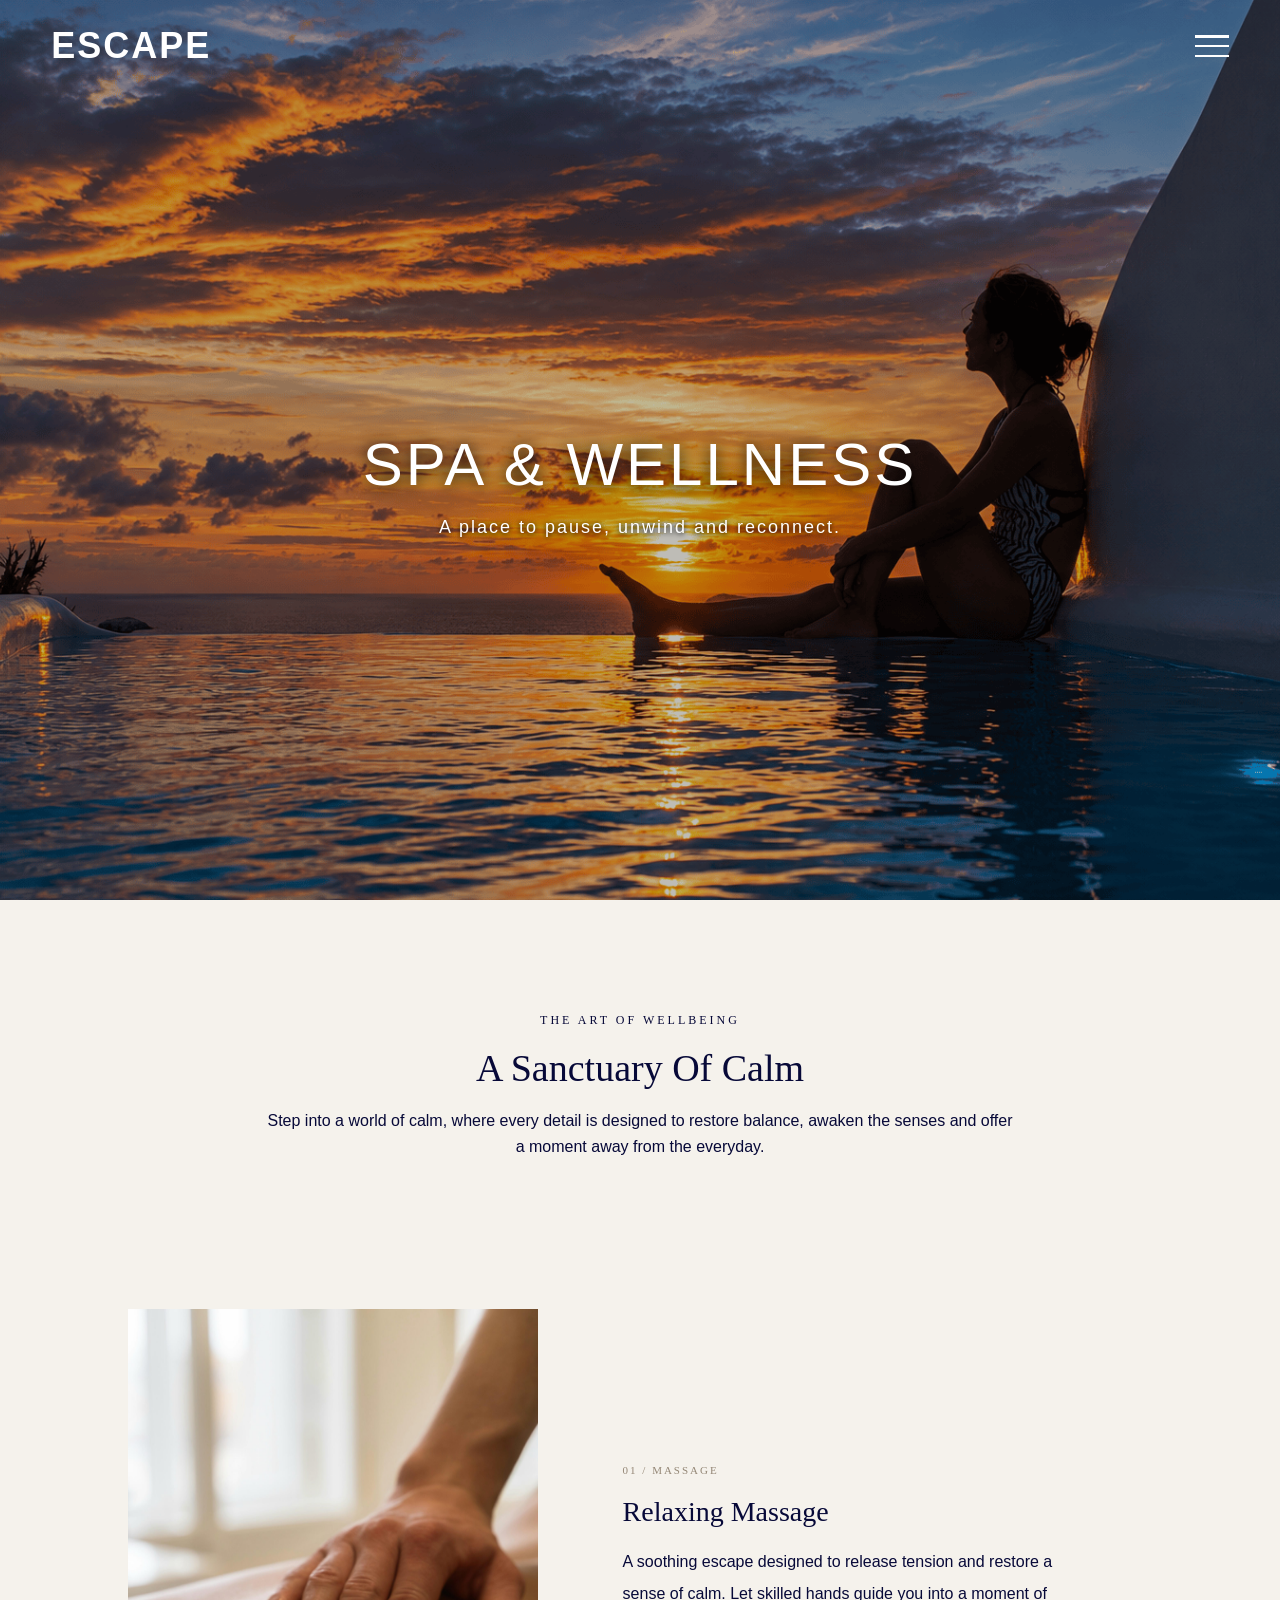
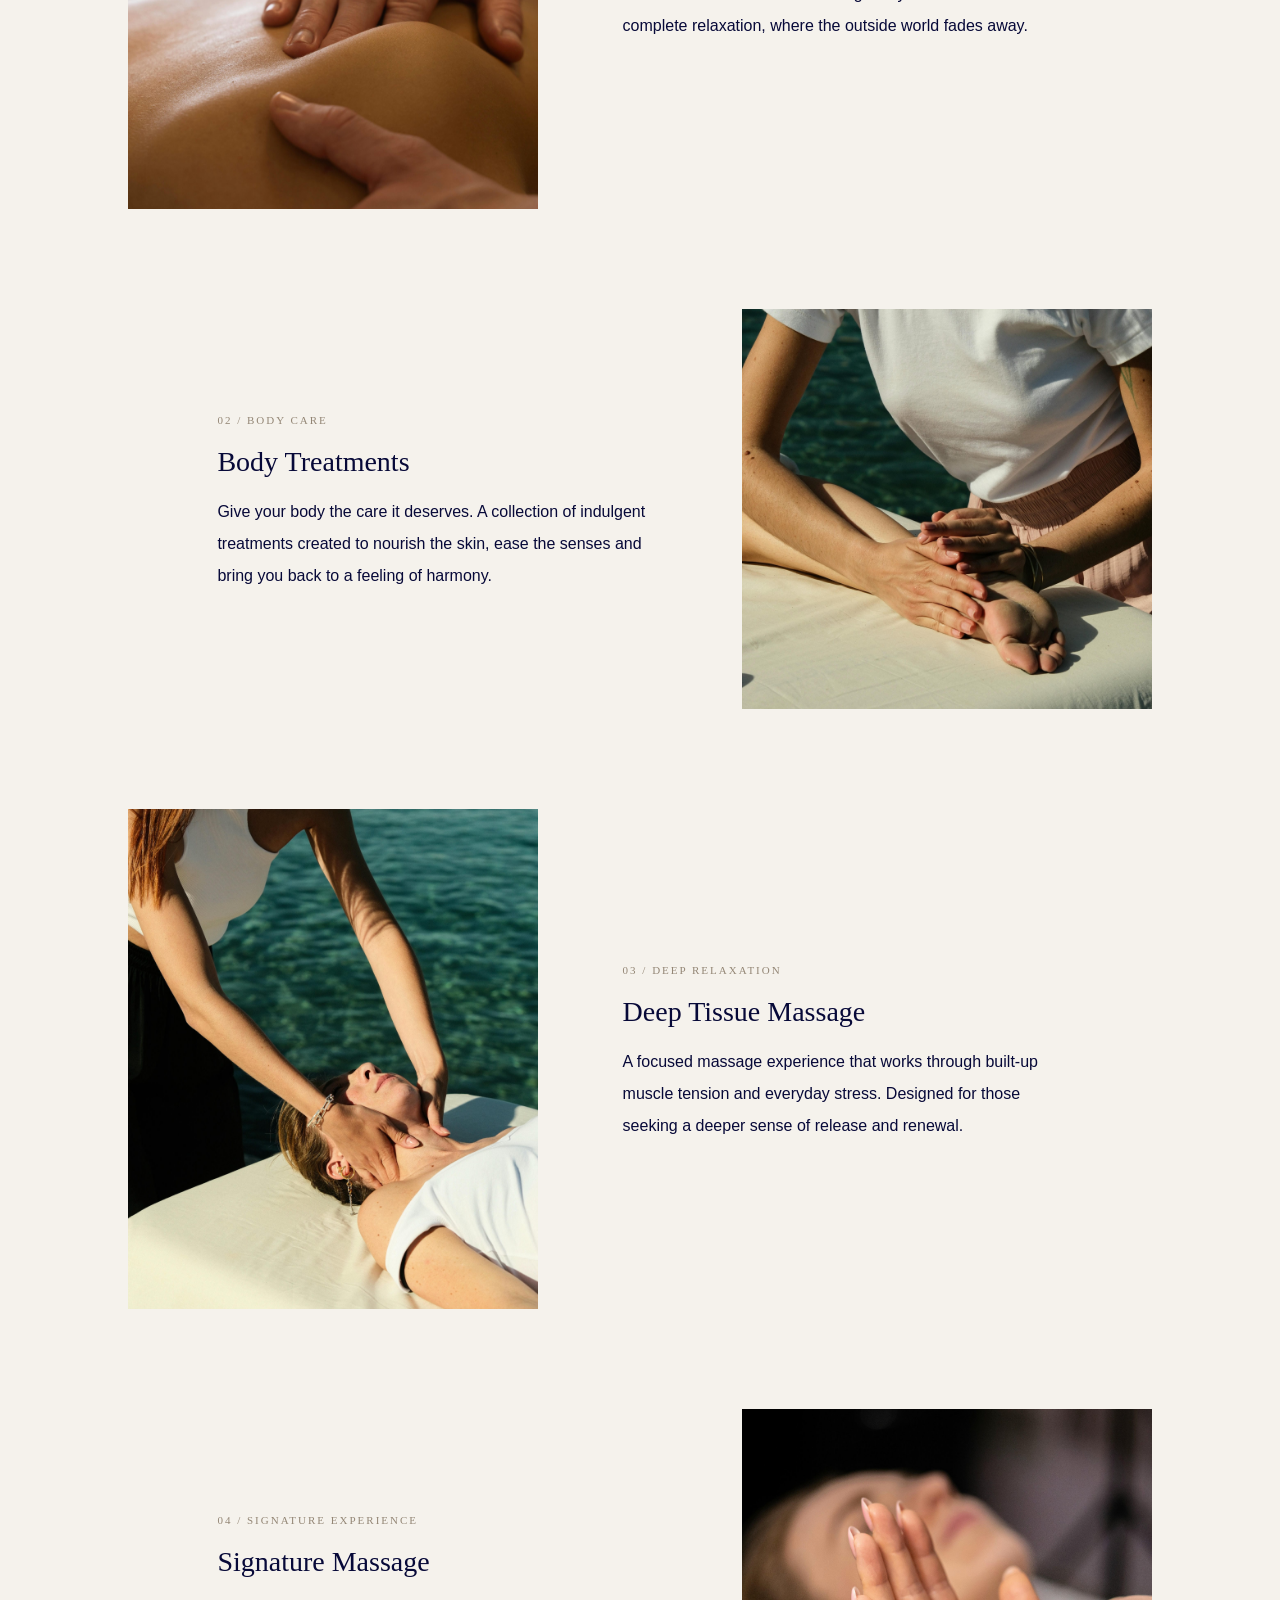
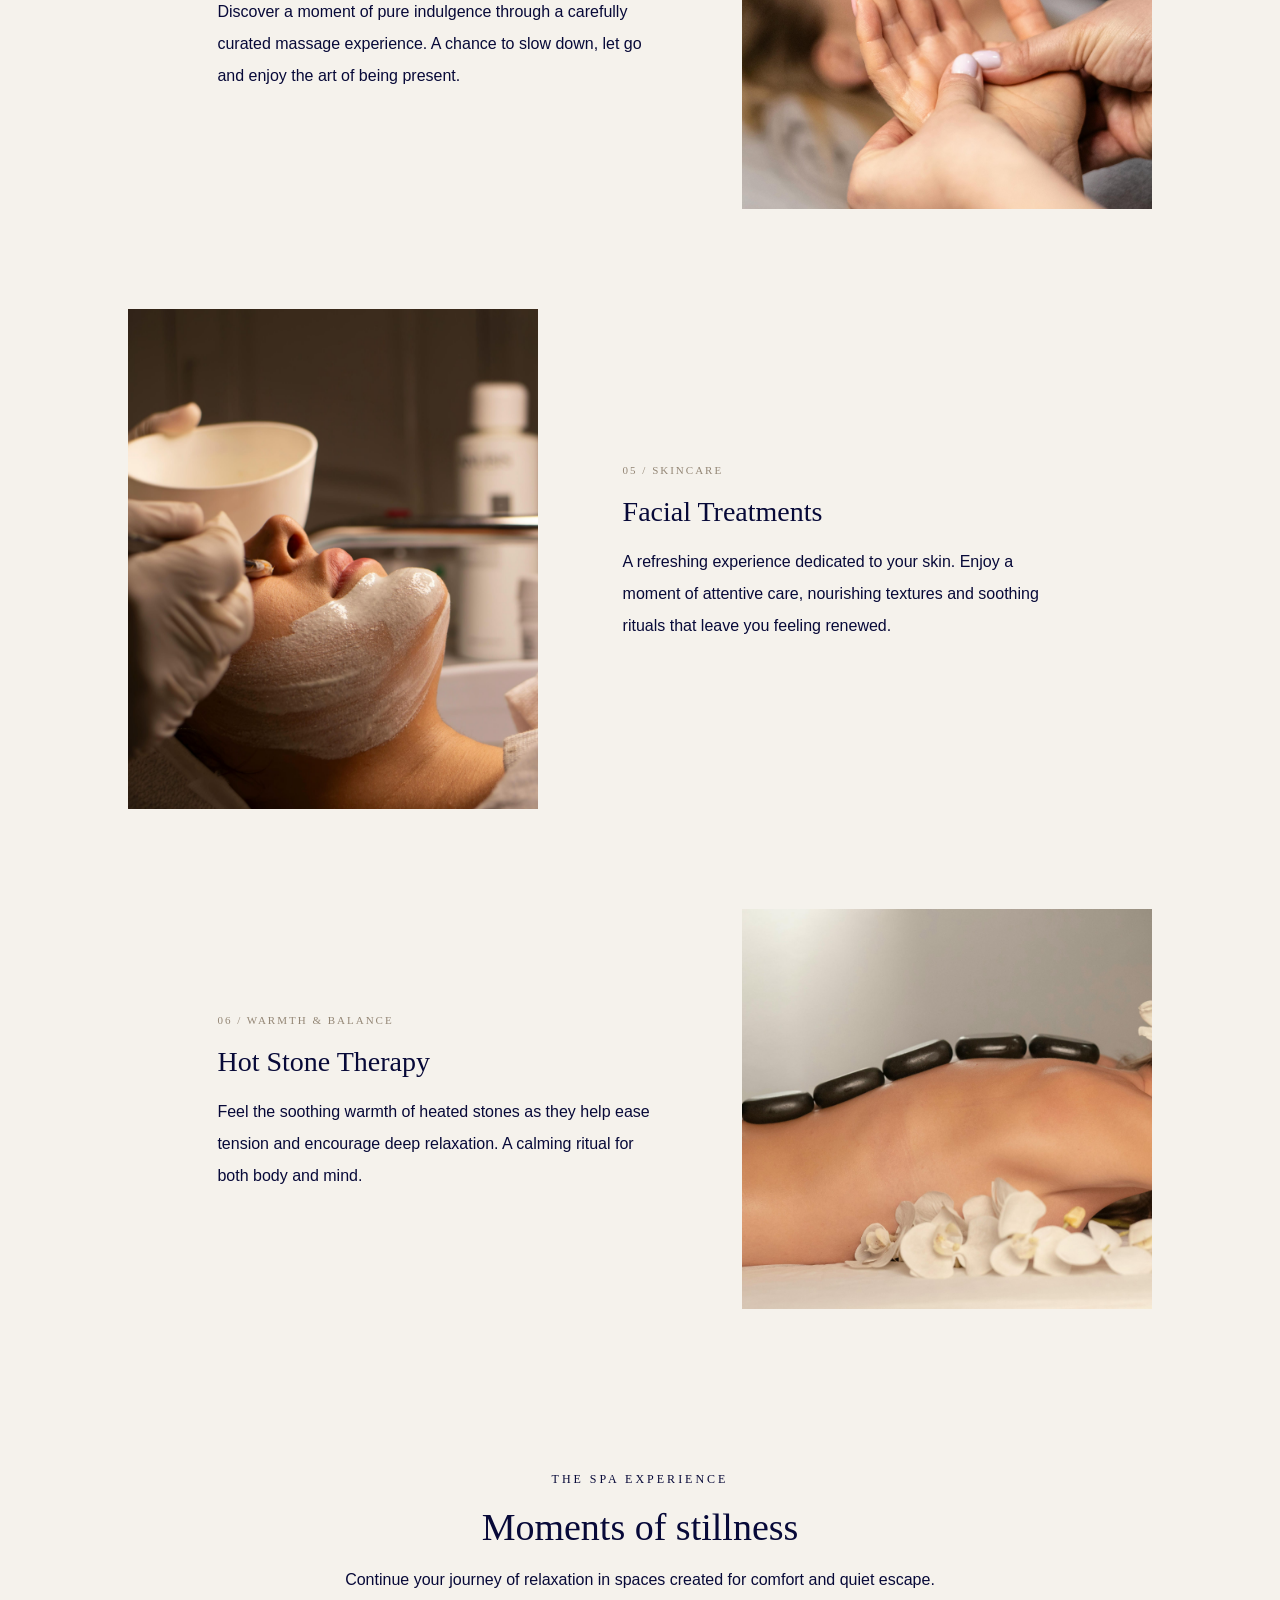
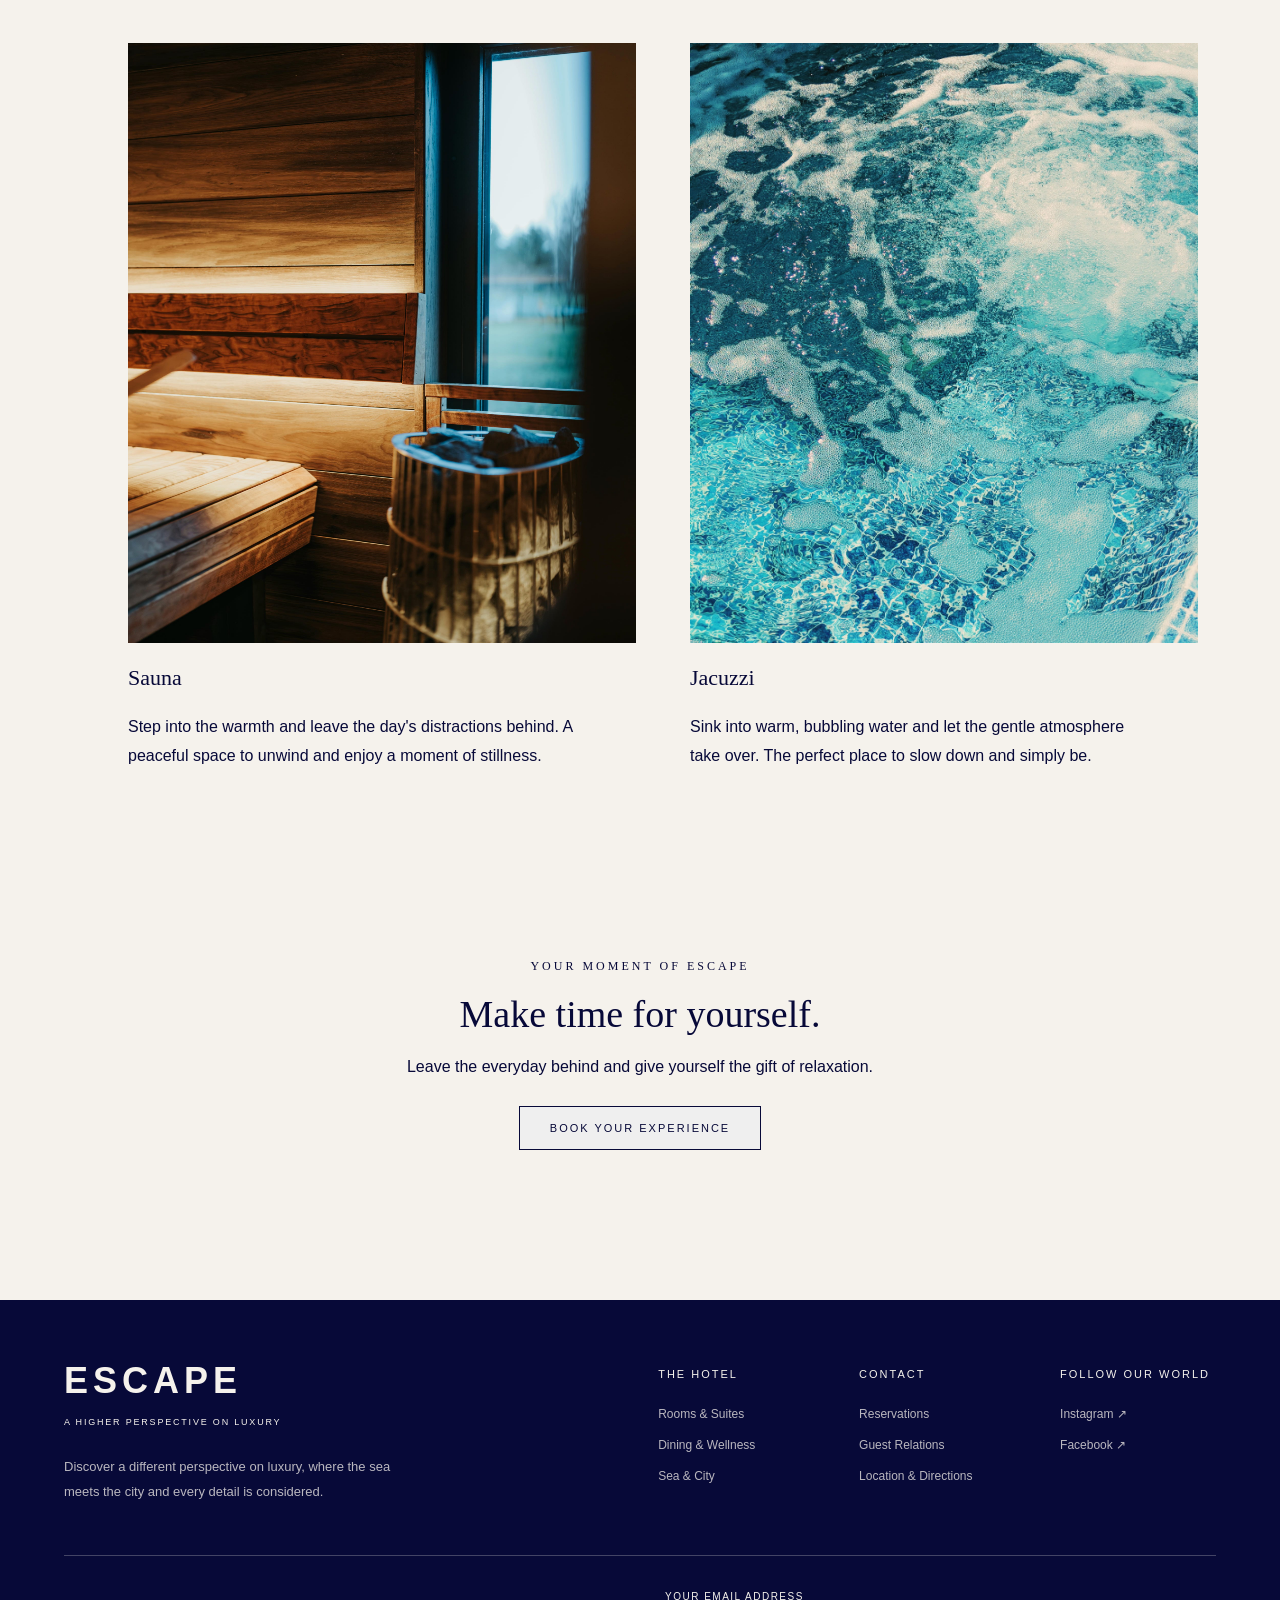
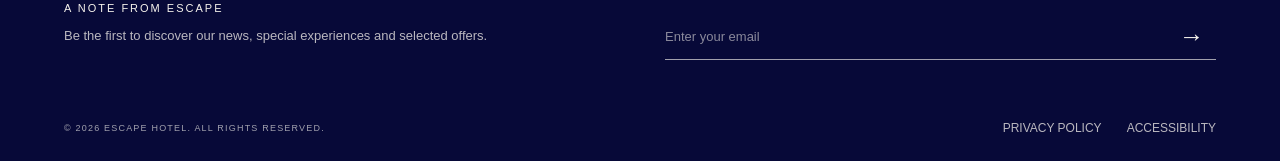
==== commit 51a3ca48: "Add files via upload" ====
--- a/spa-wellness.html
+++ b/spa-wellness.html
@@ -167,7 +167,7 @@
     <span>YOUR MOMENT OF ESCAPE</span>
     <h2>Make time for yourself.</h2>
     <p>Leave the everyday behind and give yourself the gift of relaxation.</p>
-    <a href="contact.html" class="spa-booking-button">BOOK YOUR EXPERIENCE</a> <!-- מעבר לעמוד יצירת קשר -->
+    <button type="button" class="spa-booking-button">BOOK YOUR EXPERIENCE</button>
 </section>
 
    
